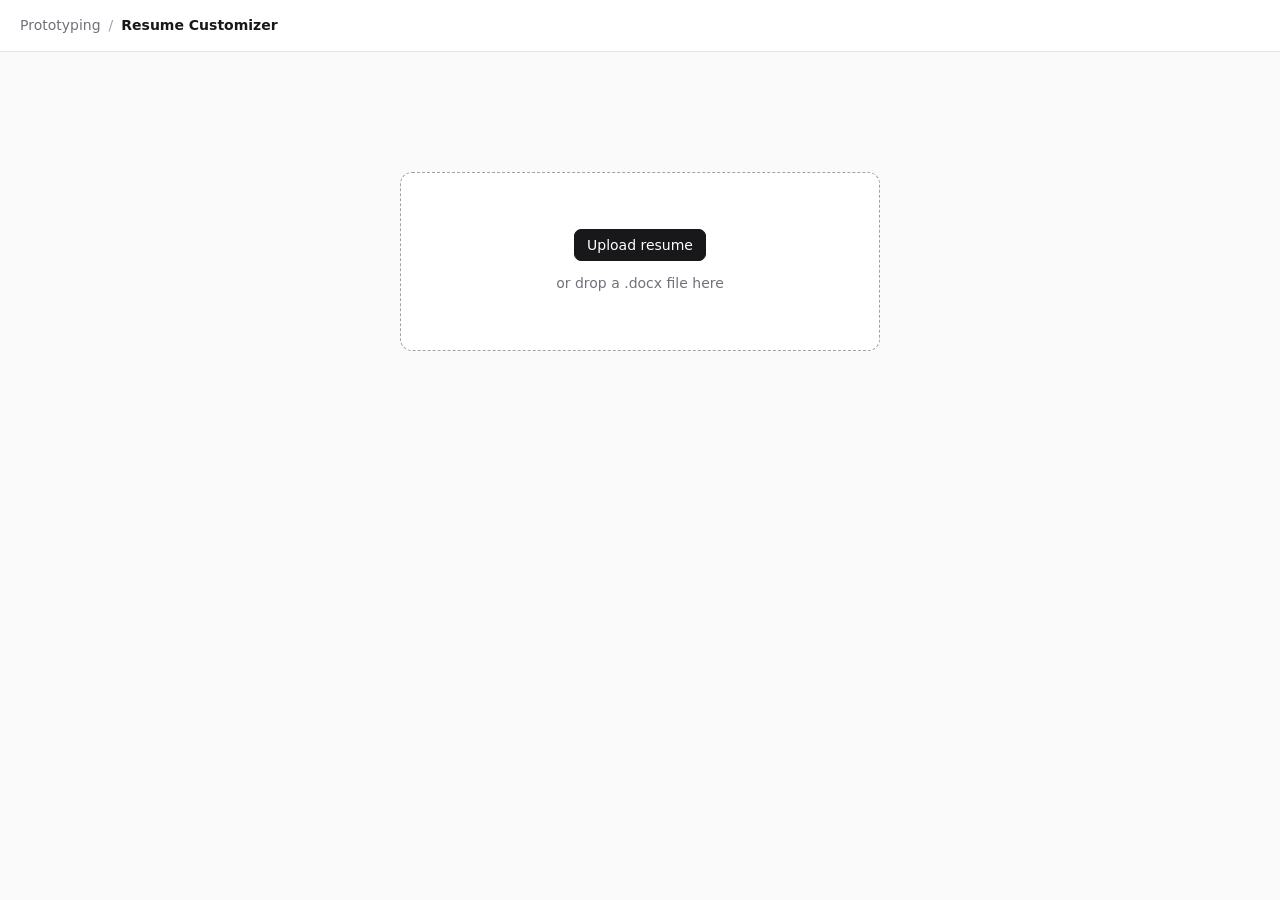
==== resume/index.html @ 156c9ea5 "Add Prototyping landing page and Resume Customizer Co-Authored-By: Claude Opus 5.5 <noreply@anthropi" ====
<!doctype html>
<html lang="en">
<head>
<meta charset="utf-8">
<meta name="viewport" content="width=device-width, initial-scale=1">
<title>Resume Customizer</title>
<style>
  :root {
    --bg: #fafafa; --panel: #ffffff; --ink: #18181b; --muted: #71717a; --faint: #a1a1aa; --line: #e4e4e7;
    --hover: #f4f4f5; --field: #ffffff; --accent: #18181b; --accent-ink: #ffffff; --sel: #f4f4f5;
    --warn: #c2410c; --warn-soft: #fff1e8; --danger: #dc2626; --preview-bg: #f0f0f2;
    color-scheme: light;
  }
  @media (prefers-color-scheme: dark) {
    :root {
      --bg: #111113; --panel: #18181b; --ink: #ececee; --muted: #8b8b93; --faint: #5f5f67; --line: #2a2a2e;
      --hover: #1f1f23; --field: #141416; --accent: #ececee; --accent-ink: #111113; --sel: #232327;
      --warn: #fb923c; --warn-soft: #2a1a10; --danger: #f87171; --preview-bg: #0c0c0e;
      color-scheme: dark;
    }
  }
  * { box-sizing: border-box; }
  [hidden] { display: none !important; }
  body { margin: 0; background: var(--bg); color: var(--ink);
    font: 14px/1.5 -apple-system, BlinkMacSystemFont, "Segoe UI", system-ui, sans-serif; }
  button, input, select, textarea { font: inherit; color: inherit; }
  button { cursor: pointer; }
  :focus-visible { outline: 2px solid var(--ink); outline-offset: 2px; }

  /* Top bar */
  .top { display: flex; align-items: center; gap: 10px; height: 52px; padding: 0 20px; border-bottom: 1px solid var(--line);
    background: var(--panel); position: sticky; top: 0; z-index: 10; }
  .crumbs { display: flex; align-items: center; gap: 8px; white-space: nowrap; }
  .crumbs a { color: var(--muted); text-decoration: none; }
  .crumbs a:hover { color: var(--ink); }
  .crumbs .sep { color: var(--faint); }
  .crumbs strong { font-weight: 600; }
  .spacer { flex: 1; }
  .file { display: flex; align-items: center; gap: 8px; min-width: 0; color: var(--muted); }
  .file .name { overflow: hidden; text-overflow: ellipsis; white-space: nowrap; max-width: 240px; color: var(--ink); }

  /* Controls */
  .btn { height: 32px; padding: 0 12px; border-radius: 7px; border: 1px solid var(--line); background: var(--panel);
    font-weight: 500; white-space: nowrap; display: inline-flex; align-items: center; gap: 6px; }
  .btn:hover { background: var(--hover); }
  .btn.primary { background: var(--accent); border-color: var(--accent); color: var(--accent-ink); }
  .btn.primary:hover { opacity: .88; }
  .btn.quiet { border-color: transparent; background: transparent; color: var(--muted); padding: 0 8px; }
  .btn.quiet:hover { color: var(--ink); background: var(--hover); }
  .btn.danger { background: var(--danger); border-color: var(--danger); color: #fff; }
  .field { height: 32px; padding: 0 10px; border-radius: 7px; border: 1px solid var(--line); background: var(--field); min-width: 0; }
  .field:focus { outline: none; border-color: var(--ink); }
  .icon { width: 28px; height: 28px; border: 0; border-radius: 6px; background: transparent; color: var(--faint);
    display: inline-grid; place-items: center; flex: none; }
  .icon:hover { background: var(--hover); color: var(--ink); }
  .icon.del:hover { color: var(--danger); }
  .icon:disabled { opacity: .35; pointer-events: none; }

  /* Upload */
  .upload { max-width: 520px; margin: 120px auto; padding: 0 20px; }
  .drop { display: flex; flex-direction: column; align-items: center; gap: 12px; padding: 56px 24px; border: 1px dashed var(--faint);
    border-radius: 12px; background: var(--panel); text-align: center; color: var(--muted); }
  .drop.over { border-color: var(--ink); background: var(--hover); }

  /* Sub bar: tabs + actions */
  .subbar { display: flex; flex-wrap: wrap; align-items: center; gap: 8px; padding: 10px 20px; border-bottom: 1px solid var(--line); background: var(--bg); }
  .tabs { display: flex; gap: 2px; padding: 3px; background: var(--hover); border-radius: 8px; }
  .tabs button { border: 0; background: transparent; padding: 4px 14px; border-radius: 6px; color: var(--muted); font-weight: 500; }
  .tabs button[aria-selected="true"] { background: var(--panel); color: var(--ink); box-shadow: 0 1px 2px rgba(0,0,0,.08); }
  .group-ctl { display: flex; align-items: center; gap: 6px; }
  .vline { width: 1px; height: 20px; background: var(--line); margin: 0 4px; }
  .namefield { display: flex; align-items: center; height: 32px; border: 1px solid var(--line); border-radius: 7px; background: var(--field); }
  .namefield:focus-within { border-color: var(--ink); }
  .namefield input { border: 0; background: transparent; outline: none; width: 180px; padding: 0 2px 0 10px; height: 30px; }
  .namefield span { color: var(--faint); padding-right: 10px; }

  /* Resume view */
  .resume { display: grid; grid-template-columns: minmax(0, 1fr) minmax(0, 1fr); gap: 24px; padding: 20px; max-width: 1480px; margin: 0 auto; align-items: start; }
  .sec { padding: 4px 0 20px; }
  .sec + .sec { border-top: 1px solid var(--line); padding-top: 20px; }
  .sec-head { display: flex; align-items: flex-end; gap: 12px; margin-bottom: 10px; }
  .sec-head > div { flex: 1; min-width: 0; }
  .eyebrow { font-size: 11px; letter-spacing: .06em; text-transform: uppercase; color: var(--faint); font-weight: 600; }
  .sec-title { font-weight: 600; font-size: 15px; }
  .slots { list-style: none; margin: 0; padding: 0; display: grid; gap: 4px; }
  .slot { display: flex; align-items: center; gap: 6px; }
  .slot-main { flex: 1; min-width: 0; text-align: left; border: 1px solid var(--line); background: var(--panel);
    border-radius: 8px; padding: 9px 12px; display: grid; gap: 1px; }
  .slot-main:hover { border-color: var(--faint); }
  .slot-main.open { border-color: var(--ink); }
  .slot-main .n { font-weight: 500; overflow: hidden; text-overflow: ellipsis; white-space: nowrap; }
  .slot-main .t { color: var(--muted); font-size: 13px; overflow: hidden; text-overflow: ellipsis; white-space: nowrap; }
  .len { flex: none; width: 46px; text-align: right; font-size: 12px; color: var(--faint); font-variant-numeric: tabular-nums; }
  .len.long { color: var(--warn); }
  .slot .acts { display: flex; opacity: 0; transition: opacity .1s; }
  .slot:hover .acts, .slot:focus-within .acts { opacity: 1; }
  .add-slot { margin-top: 6px; }

  /* Picker */
  .picker { position: absolute; z-index: 30; background: var(--panel); border: 1px solid var(--line); border-radius: 10px;
    box-shadow: 0 12px 32px rgba(0,0,0,.14); padding: 6px; max-height: 360px; overflow: auto; }
  .opt { display: grid; gap: 1px; width: 100%; text-align: left; border: 0; background: transparent; padding: 8px 10px; border-radius: 7px; }
  .opt:hover, .opt:focus-visible { background: var(--hover); outline: none; }
  .opt.cur { background: var(--sel); }
  .opt .n { font-weight: 500; }
  .opt .t { color: var(--muted); font-size: 13px; display: -webkit-box; -webkit-line-clamp: 2; -webkit-box-orient: vertical; overflow: hidden; }
  .picker .foot { border-top: 1px solid var(--line); margin-top: 6px; padding-top: 6px; }

  /* Preview */
  #previewPane { position: sticky; top: 72px; max-height: calc(100vh - 92px); overflow: auto; background: var(--preview-bg);
    border-radius: 10px; border: 1px solid var(--line); }
  #previewHead { position: sticky; top: 0; z-index: 1; display: flex; justify-content: space-between; padding: 8px 12px;
    background: var(--preview-bg); color: var(--muted); font-size: 12px; }
  #previewPane .docx-wrapper { background: transparent; padding: 0 10px 10px; }
  #previewPane .docx-wrapper > section.docx { box-shadow: 0 1px 6px rgba(0,0,0,.12); margin-bottom: 12px; }
  #previewStage { position: relative; }
  #previewNext { position: absolute; inset: 0; visibility: hidden; }

  /* Bullets view */
  .library { display: grid; grid-template-columns: 260px minmax(0, 1fr); max-width: 1180px; margin: 0 auto; min-height: calc(100vh - 106px); }
  .side { border-right: 1px solid var(--line); padding: 16px 10px; }
  .side button { display: block; width: 100%; text-align: left; border: 0; background: transparent; padding: 8px 10px; border-radius: 7px; margin-bottom: 2px; }
  .side button:hover { background: var(--hover); }
  .side button[aria-current="true"] { background: var(--sel); }
  .side .r { display: flex; justify-content: space-between; gap: 8px; }
  .side .r span:first-child { overflow: hidden; text-overflow: ellipsis; white-space: nowrap; font-weight: 500; }
  .side .c { color: var(--faint); font-variant-numeric: tabular-nums; }
  .lib-main { padding: 20px 28px 60px; }
  .lib-head { display: flex; align-items: flex-end; gap: 12px; margin-bottom: 16px; }
  .lib-head > div { flex: 1; min-width: 0; }
  .lib-head .sec-title { font-size: 18px; }
  .cards { display: grid; gap: 10px; }
  .card { border: 1px solid var(--line); border-radius: 10px; background: var(--panel); padding: 12px 14px; }
  .card:focus-within { border-color: var(--faint); }
  .card .name { width: 100%; border: 0; background: transparent; font-weight: 600; padding: 2px 0; outline: none; }
  .card .name::placeholder { color: var(--faint); font-weight: 500; }
  .card textarea { width: 100%; border: 0; background: transparent; resize: none; outline: none; padding: 2px 0;
    color: var(--ink); line-height: 1.5; overflow: hidden; }
  .card .meta { display: flex; align-items: center; gap: 10px; margin-top: 4px; color: var(--faint); font-size: 12px; }
  .card .meta .used { color: var(--muted); }
  .empty { color: var(--muted); padding: 24px 0; }

  /* Toast and dialogs */
  #status { position: fixed; left: 50%; bottom: 20px; transform: translate(-50%, 8px); opacity: 0; pointer-events: none;
    background: var(--ink); color: var(--bg); padding: 8px 14px; border-radius: 8px; transition: .18s; z-index: 40; max-width: calc(100vw - 32px); }
  #status.show { opacity: 1; transform: translate(-50%, 0); }
  dialog { border: 1px solid var(--line); border-radius: 12px; padding: 0; width: min(400px, calc(100vw - 32px));
    background: var(--panel); color: var(--ink); box-shadow: 0 16px 48px rgba(0,0,0,.25); }
  dialog::backdrop { background: rgba(0,0,0,.35); }
  dialog form { padding: 18px; }
  dialog h2 { font-size: 15px; margin: 0 0 6px; }
  dialog p { margin: 0; color: var(--muted); overflow-wrap: anywhere; }
  dialog .field { width: 100%; margin-top: 8px; }
  dialog .skip { display: flex; gap: 8px; align-items: center; margin-top: 14px; color: var(--muted); font-size: 13px; }
  dialog .actions { display: flex; justify-content: flex-end; gap: 8px; margin-top: 18px; }

  @media (max-width: 960px) {
    .resume { grid-template-columns: minmax(0, 1fr); }
    #previewPane { position: static; max-height: none; }
    .library { grid-template-columns: minmax(0, 1fr); }
    .side { border-right: 0; border-bottom: 1px solid var(--line); display: flex; overflow-x: auto; gap: 4px; padding: 8px; }
    .side button { width: auto; flex: none; max-width: 220px; }
    .lib-main { padding: 16px; }
    .slot .acts { opacity: 1; }
  }
  @media (max-width: 600px) {
    .top { padding: 0 16px; }
    .file .name { display: none; }
    .subbar { padding: 10px 16px; }
    .vline { display: none; }
    .group-ctl { width: 100%; }
    .group-ctl .field, .namefield { flex: 1; }
    .namefield input { width: 0; flex: 1; }
    .resume { padding: 16px; }
    .len { display: none; }
  }
</style>
<script src="vendor/jszip.min.js"></script>
<script src="vendor/docx-preview.min.js"></script>
<script src="docx.js"></script>
</head>
<body>
<header class="top">
  <nav class="crumbs"><a href="../">Prototyping</a><span class="sep">/</span><strong>Resume Customizer</strong></nav>
  <div class="spacer"></div>
  <div class="file" id="fileInfo" hidden><span class="name" id="docName"></span><label class="btn quiet" for="file">Change</label></div>
</header>
<input type="file" id="file" accept=".docx" hidden>

<div class="upload" id="intro">
  <label class="drop" id="drop" for="file">
    <span class="btn primary">Upload resume</span>
    <span>or drop a .docx file here</span>
  </label>
</div>

<div id="app" hidden>
  <div class="subbar">
    <div class="tabs" role="tablist">
      <button role="tab" id="tabResume" aria-selected="true">Resume</button>
      <button role="tab" id="tabBullets" aria-selected="false">Bullets</button>
    </div>
    <div class="spacer"></div>
    <div class="group-ctl">
      <select id="versions" class="field" aria-label="Versions"><option value="">Versions</option></select>
      <button id="saveV" class="btn">Save version</button>
    </div>
    <div class="vline"></div>
    <div class="group-ctl" id="saveControls">
      <label class="namefield"><input id="fname" aria-label="File name"><span>.docx</span></label>
      <button id="save" class="btn primary">Save to folder…</button>
      <button id="pickDir" class="btn quiet" hidden>Change folder</button>
      <button id="download" class="btn">Download</button>
    </div>
  </div>

  <div class="resume" id="viewResume">
    <div id="sections"></div>
    <div id="previewPane">
      <div id="previewHead"><span>Preview</span><span id="previewStatus"></span></div>
      <div id="previewStage"><div id="previewOut"></div><div id="previewNext"></div></div>
    </div>
  </div>

  <div class="library" id="viewBullets" hidden>
    <aside class="side" id="libNav"></aside>
    <section class="lib-main" id="libMain"></section>
  </div>
</div>

<div class="picker" id="picker" hidden></div>
<div id="status" role="status" aria-live="polite"></div>

<dialog id="confirm">
  <form method="dialog">
    <h2 id="confirmTitle"></h2>
    <p id="confirmBody"></p>
    <label class="skip"><input type="checkbox" id="confirmSkip"> Don't ask again</label>
    <div class="actions">
      <button class="btn" value="cancel" autofocus>Cancel</button>
      <button class="btn danger" value="ok" id="confirmOk">Replace</button>
    </div>
  </form>
</dialog>

<dialog id="ask">
  <form method="dialog">
    <h2 id="askTitle"></h2>
    <input class="field" id="askInput" autocomplete="off">
    <div class="actions">
      <button class="btn" value="cancel">Cancel</button>
      <button class="btn primary" value="ok">Save</button>
    </div>
  </form>
</dialog>

<script>
const $ = (s) => document.querySelector(s);
let doc = null;        // { name, buffer, groups }
let state = [];        // per section: { bank: [{ id, name, text }], slots: [bankId], originalLen: [n] }
let libSec = 0;        // section shown in the Bullets view
const uid = () => Math.random().toString(36).slice(2, 9);
const store = {
  get(k, d) { try { return JSON.parse(localStorage.getItem(k)) ?? d; } catch { return d; } },
  set(k, v) { try { localStorage.setItem(k, JSON.stringify(v)); } catch {} },
};
const norm = (t) => (t || "").replace(/\s+/g, " ").trim();
const autoName = (t) => {
  const w = norm(t).split(" ");
  return w.slice(0, 6).join(" ") + (w.length > 6 ? "…" : "");
};
const nameOf = (b) => (b.name || "").trim() || autoName(b.text) || "Untitled";
const textOf = (s, id) => (s.bank.find((b) => b.id === id) || {}).text || "";
function secParts(label) {
  const parts = label.split(" | ");
  const isHeading = parts.length > 1 && parts[0] === parts[0].toUpperCase() && /[A-Z]/.test(parts[0]);
  return { heading: isHeading ? parts[0] : "", title: isHeading ? parts.slice(1).join(" | ") : label };
}
function h(tag, attrs = {}, ...kids) {
  const el = document.createElement(tag);
  for (const [k, v] of Object.entries(attrs)) {
    if (k === "class") el.className = v;
    else if (k.startsWith("on")) el[k] = v;
    else if (v !== false && v != null) el.setAttribute(k, v === true ? "" : v);
  }
  for (const c of kids.flat()) if (c != null && c !== false && c !== "") el.append(c);
  return el;
}
const ICON = {
  up: '<svg width="15" height="15" viewBox="0 0 24 24" fill="none" stroke="currentColor" stroke-width="2" stroke-linecap="round" stroke-linejoin="round"><path d="M12 19V5M6 11l6-6 6 6"/></svg>',
  down: '<svg width="15" height="15" viewBox="0 0 24 24" fill="none" stroke="currentColor" stroke-width="2" stroke-linecap="round" stroke-linejoin="round"><path d="M12 5v14M6 13l6 6 6-6"/></svg>',
  x: '<svg width="15" height="15" viewBox="0 0 24 24" fill="none" stroke="currentColor" stroke-width="2" stroke-linecap="round"><path d="M6 6l12 12M18 6L6 18"/></svg>',
  trash: '<svg width="15" height="15" viewBox="0 0 24 24" fill="none" stroke="currentColor" stroke-width="2" stroke-linecap="round" stroke-linejoin="round"><path d="M4 7h16M10 11v6M14 11v6M6 7l1 13h10l1-13M9 7V4h6v3"/></svg>',
};
function iconBtn(svg, label, fn, cls = "") {
  const b = h("button", { class: "icon " + cls, title: label, "aria-label": label, onclick: fn });
  b.innerHTML = svg;
  return b;
}

// ---------- Upload ----------
$("#file").onchange = (e) => { if (e.target.files[0]) openFile(e.target.files[0]); e.target.value = ""; };
const drop = $("#drop");
["dragenter", "dragover"].forEach((t) => drop.addEventListener(t, (e) => { e.preventDefault(); drop.classList.add("over"); }));
["dragleave", "drop"].forEach((t) => drop.addEventListener(t, () => drop.classList.remove("over")));
drop.addEventListener("drop", (e) => { e.preventDefault(); const f = e.dataTransfer.files[0]; if (f) openFile(f); });
window.addEventListener("dragover", (e) => e.preventDefault());
window.addEventListener("drop", (e) => e.preventDefault());

let toastTimer = null;
new MutationObserver(() => {
  const el = $("#status");
  clearTimeout(toastTimer);
  el.classList.toggle("show", !!el.textContent);
  if (el.textContent && !/…$/.test(el.textContent)) toastTimer = setTimeout(() => el.classList.remove("show"), 3000);
}).observe($("#status"), { childList: true, characterData: true, subtree: true });

async function openFile(f) {
  if (!/\.docx$/i.test(f.name)) { $("#status").textContent = "That isn't a .docx file"; return; }
  $("#status").textContent = "Reading…";
  let buffer, parsed;
  try {
    buffer = await f.arrayBuffer();
    parsed = await BulletDocx.parse(buffer);
  } catch (e) {
    console.error(e);
    $("#status").textContent = "Couldn't read that file";
    return;
  }
  doc = { name: f.name, buffer, groups: parsed.groups };
  lastPlan = "";
  // Each section's bullets are kept in the browser by section name, so they survive re-uploads.
  // Any bullet in the file that's missing from the saved list is added back.
  state = doc.groups.map((g) => {
    const bank = store.get("bank:" + g.label, null) || [];
    const slots = g.bullets.map((b) => {
      let entry = bank.find((x) => norm(x.text) === norm(b.text));
      if (!entry) { entry = { id: uid(), name: "", text: b.text }; bank.push(entry); }
      return entry.id;
    });
    store.set("bank:" + g.label, bank);
    return { bank, slots, originalLen: g.bullets.map((b) => b.text.length) };
  });
  const total = doc.groups.reduce((n, g) => n + g.bullets.length, 0);
  $("#status").textContent = `${total} bullets in ${doc.groups.length} ${doc.groups.length === 1 ? "section" : "sections"}`;
  $("#fname").value = f.name.replace(/\.docx$/i, "");
  $("#docName").textContent = f.name;
  $("#docName").title = f.name;
  $("#intro").hidden = true;
  $("#app").hidden = false;
  $("#fileInfo").hidden = false;
  libSec = 0;
  refreshVersions();
  showView("resume");
}
function save(gi) { store.set("bank:" + doc.groups[gi].label, state[gi].bank); }

// ---------- Views ----------
function showView(v) {
  $("#tabResume").setAttribute("aria-selected", v === "resume");
  $("#tabBullets").setAttribute("aria-selected", v === "bullets");
  $("#viewResume").hidden = v !== "resume";
  $("#viewBullets").hidden = v !== "bullets";
  closePicker();
  if (v === "resume") { renderResume(); fitPreview(); } else renderLibrary();
}
$("#tabResume").onclick = () => showView("resume");
$("#tabBullets").onclick = () => showView("bullets");
function openLibrary(gi) { libSec = gi; showView("bullets"); }

// ---------- Resume view ----------
function renderResume() {
  const root = $("#sections");
  root.replaceChildren();
  doc.groups.forEach((g, gi) => {
    const s = state[gi];
    const { heading, title } = secParts(g.label);
    const list = h("ol", { class: "slots" });
    s.slots.forEach((bid, si) => {
      const b = s.bank.find((x) => x.id === bid) || { text: "" };
      const isNew = si >= s.originalLen.length;
      const d = b.text.length - (s.originalLen[si] ?? b.text.length);
      const main = h("button", { class: "slot-main", onclick: (e) => openPicker(gi, si, e.currentTarget) },
        h("span", { class: "n" }, nameOf(b)), h("span", { class: "t" }, b.text));
      const len = h("span", { class: "len" + (d > 20 ? " long" : ""), title: isNew ? "Added" : "Characters vs. original" },
        isNew ? "new" : d === 0 ? "" : (d > 0 ? "+" : "") + d);
      const move = (j) => { [s.slots[j], s.slots[si]] = [s.slots[si], s.slots[j]]; renderResume(); };
      const up = iconBtn(ICON.up, "Move up", () => move(si - 1));
      const down = iconBtn(ICON.down, "Move down", () => move(si + 1));
      up.disabled = si === 0;
      down.disabled = si === s.slots.length - 1;
      list.append(h("li", { class: "slot" }, main, len,
        h("div", { class: "acts" }, up, down, iconBtn(ICON.x, "Remove", () => { s.slots.splice(si, 1); renderResume(); }, "del"))));
    });
    const add = h("button", { class: "btn quiet add-slot", onclick: () => {
      const unused = s.bank.find((b) => b.text.trim() && !s.slots.includes(b.id));
      if (!unused) { openLibrary(gi); return; }
      s.slots.push(unused.id);
      renderResume();
    } }, "+ Add bullet");
    root.append(h("section", { class: "sec" },
      h("div", { class: "sec-head" },
        h("div", {}, heading && h("div", { class: "eyebrow" }, heading), h("div", { class: "sec-title" }, title)),
        h("button", { class: "btn quiet", onclick: () => openLibrary(gi) }, "Edit bullets")),
      list, add));
  });
  schedulePreview();
}

// Picker: choose which bullet fills a slot.
let pickerFor = null;
function openPicker(gi, si, anchor) {
  if (pickerFor && pickerFor.anchor === anchor) { closePicker(); return; }
  closePicker();
  const s = state[gi];
  const pk = $("#picker");
  const opts = s.bank.filter((b) => b.text.trim()).map((b) =>
    h("button", { class: "opt" + (b.id === s.slots[si] ? " cur" : ""), onclick: () => {
      s.slots[si] = b.id; closePicker(); renderResume();
    } }, h("span", { class: "n" }, nameOf(b)), h("span", { class: "t" }, b.text)));
  pk.replaceChildren(...opts, h("div", { class: "foot" },
    h("button", { class: "btn quiet", onclick: () => { closePicker(); openLibrary(gi); } }, "Edit bullets")));
  const r = anchor.getBoundingClientRect();
  pk.style.left = r.left + scrollX + "px";
  pk.style.top = r.bottom + scrollY + 4 + "px";
  pk.style.width = Math.max(r.width, 320) + "px";
  pk.hidden = false;
  anchor.classList.add("open");
  pickerFor = { anchor };
  (pk.querySelector(".opt.cur") || pk.querySelector(".opt"))?.focus();
}
function closePicker() {
  if (!pickerFor) return;
  pickerFor.anchor.classList.remove("open");
  $("#picker").hidden = true;
  pickerFor = null;
}
document.addEventListener("mousedown", (e) => {
  if (pickerFor && !$("#picker").contains(e.target) && !pickerFor.anchor.contains(e.target)) closePicker();
});
document.addEventListener("keydown", (e) => {
  if (e.key === "Escape" && pickerFor) { const a = pickerFor.anchor; closePicker(); a.focus(); }
});
window.addEventListener("resize", closePicker);

// ---------- Bullets view ----------
function renderLibrary() {
  const nav = $("#libNav");
  nav.replaceChildren(...doc.groups.map((g, gi) => {
    const { heading, title } = secParts(g.label);
    return h("button", { "aria-current": gi === libSec, onclick: () => { libSec = gi; renderLibrary(); } },
      heading && h("div", { class: "eyebrow" }, heading),
      h("div", { class: "r" }, h("span", {}, title), h("span", { class: "c" }, state[gi].bank.length)));
  }));
  const s = state[libSec];
  const { heading, title } = secParts(doc.groups[libSec].label);
  const cards = h("div", { class: "cards" });
  s.bank.forEach((b) => cards.append(bulletCard(libSec, b)));
  if (!s.bank.length) cards.append(h("div", { class: "empty" }, "No bullets yet."));
  $("#libMain").replaceChildren(
    h("div", { class: "lib-head" },
      h("div", {}, heading && h("div", { class: "eyebrow" }, heading), h("div", { class: "sec-title" }, title)),
      h("button", { class: "btn primary", onclick: () => {
        const b = { id: uid(), name: "", text: "" };
        s.bank.unshift(b);
        save(libSec);
        renderLibrary();
        $("#libMain .card .name").focus();
      } }, "New bullet")),
    cards);
  cards.querySelectorAll("textarea").forEach(fit);
}
function fit(ta) { ta.style.height = "auto"; ta.style.height = ta.scrollHeight + "px"; }
function bulletCard(gi, b) {
  const s = state[gi];
  const inUse = () => s.slots.includes(b.id);
  const count = h("span", {}, `${b.text.length} characters`);
  const name = h("input", { class: "name", value: b.name || "", placeholder: autoName(b.text) || "Name", "aria-label": "Name" });
  const text = h("textarea", { rows: 1, placeholder: "Bullet text", "aria-label": "Bullet text" });
  text.value = b.text;
  name.oninput = () => { b.name = name.value; save(gi); };
  text.oninput = () => {
    b.text = text.value;
    fit(text);
    name.placeholder = autoName(b.text) || "Name";
    count.textContent = `${b.text.length} characters`;
    save(gi);
    if (inUse()) schedulePreview();
  };
  const del = iconBtn(ICON.trash, "Delete", async () => {
    if (inUse() && !(await confirmReplace("delete", "Delete bullet?",
      `“${esc(nameOf(b))}” is in your resume. Deleting it removes it there too.`, "Delete"))) return;
    s.bank = s.bank.filter((x) => x.id !== b.id);
    s.slots = s.slots.filter((x) => x !== b.id);
    save(gi);
    renderLibrary();
  }, "del");
  return h("div", { class: "card" }, name, text,
    h("div", { class: "meta" }, count, inUse() && h("span", { class: "used" }, "In resume"), h("span", { class: "spacer" }), del));
}

function buildPlan() {
  return doc.groups.map((g, gi) => ({
    indices: g.bullets.map((b) => b.index),
    texts: state[gi].slots.map((id) => textOf(state[gi], id)),
  }));
}

// Live preview: rebuild the .docx on the server exactly as Download would, then render it here.
let previewTimer = null, previewSeq = 0, lastPlan = "";
function schedulePreview() {
  clearTimeout(previewTimer);
  previewTimer = setTimeout(updatePreview, 250);
}
async function updatePreview() {
  const planJson = JSON.stringify(buildPlan());
  if (planJson === lastPlan) return;   // e.g. a bank edit that didn't change any slot
  const seq = ++previewSeq;
  $("#previewStatus").textContent = "Updating…";
  try {
    const blob = await buildDocx();
    if (seq !== previewSeq) return;     // a newer change is already on its way
    // Render off-screen first, then swap, so the pane doesn't flash blank.
    const next = $("#previewNext");
    next.innerHTML = "";
    await docx.renderAsync(blob, next, next, {
      className: "docx", inWrapper: true, breakPages: true,
      ignoreLastRenderedPageBreak: true, experimental: true,
    });
    if (seq !== previewSeq) return;
    applyDefaultParagraphStyle(next);
    fixLineHeights(next);
    // docx-preview lays out tab stops ~500ms after rendering by measuring the page,
    // so let that finish here, at full size, before the page is moved into the scaled pane.
    await new Promise((res) => setTimeout(res, 650));
    if (seq !== previewSeq) return;
    fixTrailingTabs(next);
    const out = $("#previewOut");
    out.replaceChildren(...next.childNodes);
    lastPlan = planJson;
    fitPreview();
    $("#previewStatus").textContent = "";
  } catch (e) {
    if (seq === previewSeq) $("#previewStatus").textContent = "Preview failed: " + e.message;
  }
}
// docx-preview differs from Word in a few ways that change the page layout; correct them here.
// Paragraphs with no style use the default ("Normal") style in Word, but docx-preview only
// styles their text when the paragraph carries the style's class, so the text falls back to
// the theme font. Give those paragraphs the default style's class.
function applyDefaultParagraphStyle(root) {
  const css = [...root.querySelectorAll("style")].map((s) => s.textContent).join("\n");
  const m = css.match(/\.docx p,\s*p\.([\w-]+) span/);
  if (!m) return;
  root.querySelectorAll("section.docx p").forEach((p) => {
    if (![...p.classList].some((c) => c.startsWith("docx_"))) p.classList.add(m[1]);
  });
}

// Word's "single" line is the font's own line height (ascent + descent + gap), not 1.0 × font size.
// Measure it from the font the browser actually draws with: a line at line-height "normal"
// is ascent + descent + line gap, read from the font file itself. Cached per font list.
const fontLineCache = new Map();
function fontLine(el) {
  const cs = getComputedStyle(el);
  const key = cs.fontFamily + "|" + cs.fontWeight + "|" + cs.fontStyle;
  if (!fontLineCache.has(key)) {
    const probe = document.createElement("div");
    probe.textContent = "Hg";
    Object.assign(probe.style, {
      position: "absolute", visibility: "hidden", whiteSpace: "nowrap",
      fontFamily: cs.fontFamily, fontWeight: cs.fontWeight, fontStyle: cs.fontStyle,
      fontSize: "100px", lineHeight: "normal",
    });
    document.body.appendChild(probe);
    fontLineCache.set(key, probe.getBoundingClientRect().height / 100);
    probe.remove();
  }
  return fontLineCache.get(key);
}
function fixLineHeights(root) {
  // "Auto" line spacing (e.g. 1.06 lines) comes through as a bare multiplier of the font size.
  root.querySelectorAll("section.docx [style*='line-height']").forEach((el) => {
    const v = el.style.lineHeight;
    if (!/^[\d.]+$/.test(v)) return;   // exact / at-least spacing is in pt: already right
    const textEl = el.querySelector("span") || el;
    el.style.lineHeight = (parseFloat(v) * fontLine(textEl)).toFixed(3);
  });
  // Paragraphs with no explicit spacing still need Word's single line, not the browser's "normal".
  root.querySelectorAll("section.docx p").forEach((p) => {
    if (!p.style.lineHeight) p.style.lineHeight = fontLine(p.querySelector("span") || p).toFixed(3);
  });
}
// A tab with nothing after it (often a right tab at the margin) gets a width that wraps the line.
function fixTrailingTabs(root) {
  root.querySelectorAll(".docx-tab-stop").forEach((tab) => {
    const p = tab.closest("p");
    if (!p) return;
    const r = document.createRange();
    r.setStartAfter(tab);
    r.setEndAfter(p.lastChild);
    if (!r.toString().trim()) tab.style.wordSpacing = "0";
  });
}

// Shrink the page to the pane's width (never enlarge it).
function fitPreview() {
  const out = $("#previewOut");
  const page = out.querySelector("section.docx");
  if (!page) return;
  out.style.zoom = 1;
  const z = Math.min(1, ($("#previewPane").clientWidth - 4) / (page.offsetWidth + 16));
  out.style.zoom = z;
}
window.addEventListener("resize", fitPreview);

const DOCX_TYPE = "application/vnd.openxmlformats-officedocument.wordprocessingml.document";
// The edited file, built here from the original upload and the current choices.
async function buildDocx() {
  return new Blob([await BulletDocx.rebuild(doc.buffer, buildPlan())], { type: DOCX_TYPE });
}
const fileName = () => ($("#fname").value.trim() || "resume").replace(/\.docx$/i, "").replace(/[\\/:*?"<>|]+/g, "_") + ".docx";

// "Save to folder": in Chrome and Edge the page can write straight into a folder the user picks
// once, replacing a file with the same name. Elsewhere it falls back to a normal download.
const canSaveToFolder = "showDirectoryPicker" in window;
let saveDir = null;
const idb = (mode, fn) => new Promise((resolve, reject) => {
  const open = indexedDB.open("bullet-swap", 1);
  open.onupgradeneeded = () => open.result.createObjectStore("kv");
  open.onerror = () => reject(open.error);
  open.onsuccess = () => {
    const req = fn(open.result.transaction("kv", mode).objectStore("kv"));
    req.onsuccess = () => resolve(req.result);
    req.onerror = () => reject(req.error);
  };
});
function showSaveDir() {
  if (!canSaveToFolder) {
    $("#save").hidden = true;
    $("#download").classList.add("primary");
    return;
  }
  $("#save").textContent = saveDir ? `Save to “${saveDir.name}”` : "Save to folder…";
  $("#pickDir").hidden = !saveDir;
}
async function pickFolder() {
  try {
    saveDir = await window.showDirectoryPicker({ id: "bullet-swap", mode: "readwrite", startIn: "downloads" });
  } catch (e) {
    if (e.name !== "AbortError") $("#status").textContent = "Couldn't use that folder";
    return false;
  }
  try { await idb("readwrite", (st) => st.put(saveDir, "saveDir")); } catch {}
  showSaveDir();
  return true;
}
if (canSaveToFolder) idb("readonly", (st) => st.get("saveDir")).then((h) => { if (h) saveDir = h; showSaveDir(); }).catch(() => showSaveDir());
else showSaveDir();
$("#pickDir").onclick = pickFolder;

// Ask before replacing something. Resolves true to go ahead. "Don't ask again" is remembered per kind.
function confirmReplace(kind, title, bodyHtml, okLabel = "Replace") {
  if (store.get("noWarn:" + kind, false)) return Promise.resolve(true);
  const dlg = $("#confirm");
  $("#confirmTitle").textContent = title;
  $("#confirmBody").innerHTML = bodyHtml;
  $("#confirmOk").textContent = okLabel;
  $("#confirmSkip").checked = false;
  dlg.returnValue = "";
  dlg.showModal();
  return new Promise((resolve) => {
    dlg.addEventListener("close", () => {
      const ok = dlg.returnValue === "ok";
      if (ok && $("#confirmSkip").checked) store.set("noWarn:" + kind, true);
      resolve(ok);
    }, { once: true });
  });
}
const esc = (t) => String(t).replace(/[&<>"]/g, (c) => ({ "&": "&amp;", "<": "&lt;", ">": "&gt;", '"': "&quot;" })[c]);

$("#save").onclick = async () => {
  if (!saveDir && !(await pickFolder())) return;
  const name = fileName();
  try {
    // A remembered folder needs the user's OK again after the browser restarts.
    if ((await saveDir.queryPermission({ mode: "readwrite" })) !== "granted" &&
        (await saveDir.requestPermission({ mode: "readwrite" })) !== "granted") {
      $("#status").textContent = "No access to that folder";
      return;
    }
    let exists = true;
    try { await saveDir.getFileHandle(name); } catch { exists = false; }
    if (exists && !(await confirmReplace("file", "Replace existing file?",
      `“${esc(name)}” already exists in ${esc(saveDir.name)}.`))) return;
    $("#status").textContent = "Saving…";
    const blob = await buildDocx();
    const fh = await saveDir.getFileHandle(name, { create: true });
    const w = await fh.createWritable();
    await w.write(blob);
    await w.close();
    $("#status").textContent = `Saved ${name}`;
  } catch (e) {
    console.error(e);
    $("#status").textContent = "Save failed: " + e.message;
  }
};

$("#download").onclick = async () => {
  try {
    const a = document.createElement("a");
    a.href = URL.createObjectURL(await buildDocx());
    a.download = fileName();
    a.click();
    setTimeout(() => URL.revokeObjectURL(a.href), 10000);
  } catch (e) {
    console.error(e);
    $("#status").textContent = "Export failed: " + e.message;
  }
};


// ---------- Versions ----------
function vKey() { return "versions:" + doc.name; }
function refreshVersions() {
  const sel = $("#versions");
  sel.replaceChildren(h("option", { value: "" }, "Versions"));
  Object.keys(store.get(vKey(), {})).forEach((n) => sel.append(h("option", { value: n }, n)));
}
function askName(title, value = "") {
  const dlg = $("#ask");
  $("#askTitle").textContent = title;
  $("#askInput").value = value;
  dlg.returnValue = "";
  dlg.showModal();
  $("#askInput").select();
  return new Promise((resolve) => dlg.addEventListener("close", () =>
    resolve(dlg.returnValue === "ok" ? $("#askInput").value.trim() || null : null), { once: true }));
}
$("#saveV").onclick = async () => {
  const name = await askName("Save version", $("#versions").value);
  if (!name) return;
  const all = store.get(vKey(), {});
  if (all[name] && !(await confirmReplace("version", "Replace version?",
    `A version named “${esc(name)}” already exists.`))) return;
  all[name] = state.map((s) => s.slots.map((id) => textOf(s, id)));
  store.set(vKey(), all);
  refreshVersions();
  $("#versions").value = name;
  $("#status").textContent = `Saved “${name}”`;
};
$("#versions").onchange = (e) => {
  const v = store.get(vKey(), {})[e.target.value];
  if (!v) return;
  state.forEach((s, gi) => {
    s.slots = (v[gi] || []).map((t) => (s.bank.find((b) => norm(b.text) === norm(t)) || {}).id).filter(Boolean);
  });
  showView("resume");
};
</script>
</body>
</html>
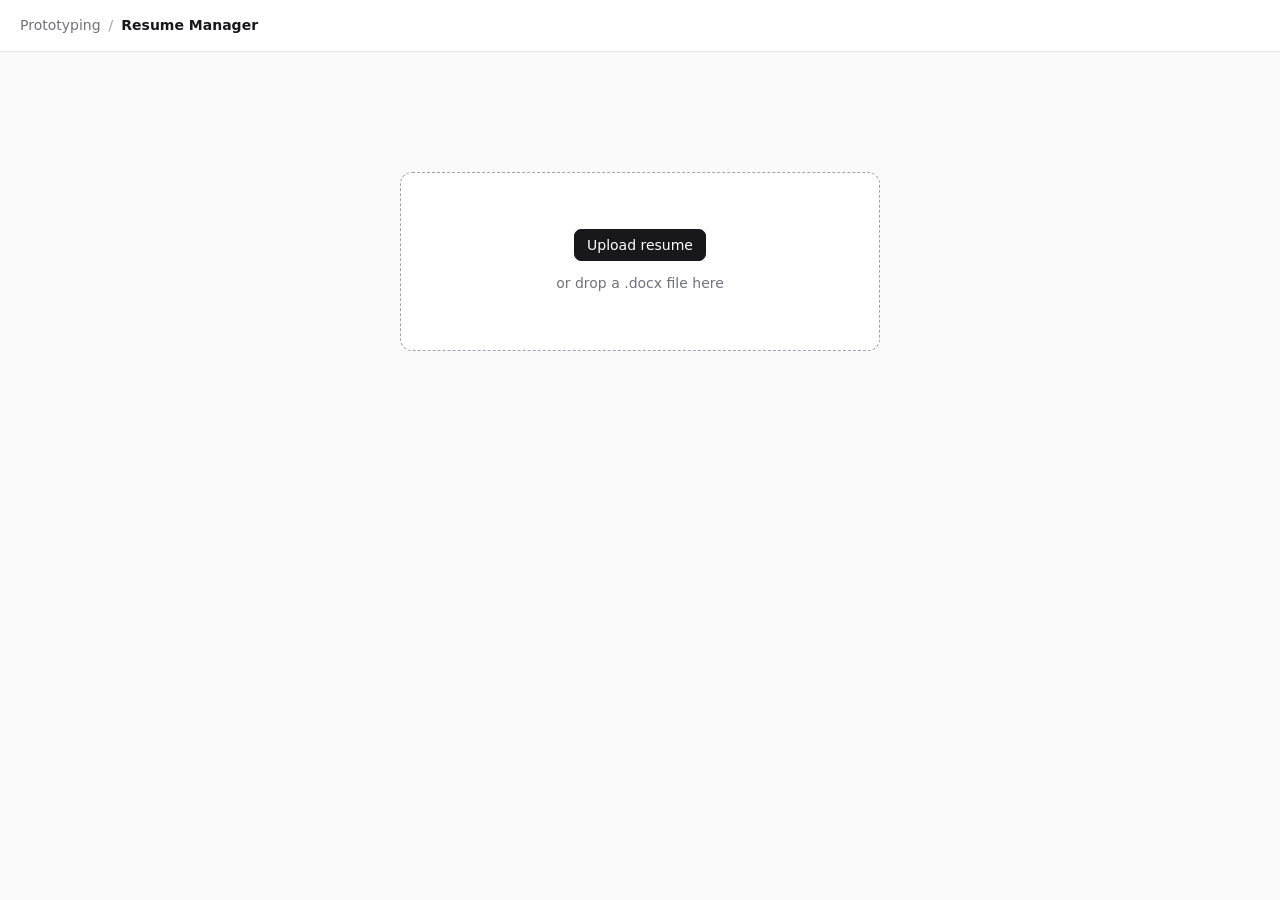
==== commit 80fb4b8c: "Rename Resume Customizer to Resume Manager Co-Authored-By: Claude Opus 5.5 <noreply@anthropic.com>" ====
--- a/resume/index.html
+++ b/resume/index.html
@@ -3,7 +3,7 @@
 <head>
 <meta charset="utf-8">
 <meta name="viewport" content="width=device-width, initial-scale=1">
-<title>Resume Customizer</title>
+<title>Resume Manager</title>
 <style>
   :root {
     --bg: #fafafa; --panel: #ffffff; --ink: #18181b; --muted: #71717a; --faint: #a1a1aa; --line: #e4e4e7;
@@ -50,11 +50,11 @@
   .btn.danger { background: var(--danger); border-color: var(--danger); color: #fff; }
   .field { height: 32px; padding: 0 10px; border-radius: 7px; border: 1px solid var(--line); background: var(--field); min-width: 0; }
   .field:focus { outline: none; border-color: var(--ink); }
-  .icon { width: 28px; height: 28px; border: 0; border-radius: 6px; background: transparent; color: var(--faint);
+  .icon { width: 28px; height: 28px; border: 0; border-radius: 6px; background: transparent; color: var(--muted);
     display: inline-grid; place-items: center; flex: none; }
   .icon:hover { background: var(--hover); color: var(--ink); }
   .icon.del:hover { color: var(--danger); }
-  .icon:disabled { opacity: .35; pointer-events: none; }
+  .icon:disabled { opacity: .3; pointer-events: none; }
 
   /* Upload */
   .upload { max-width: 520px; margin: 120px auto; padding: 0 20px; }
@@ -64,9 +64,6 @@
 
   /* Sub bar: tabs + actions */
   .subbar { display: flex; flex-wrap: wrap; align-items: center; gap: 8px; padding: 10px 20px; border-bottom: 1px solid var(--line); background: var(--bg); }
-  .tabs { display: flex; gap: 2px; padding: 3px; background: var(--hover); border-radius: 8px; }
-  .tabs button { border: 0; background: transparent; padding: 4px 14px; border-radius: 6px; color: var(--muted); font-weight: 500; }
-  .tabs button[aria-selected="true"] { background: var(--panel); color: var(--ink); box-shadow: 0 1px 2px rgba(0,0,0,.08); }
   .group-ctl { display: flex; align-items: center; gap: 6px; }
   .vline { width: 1px; height: 20px; background: var(--line); margin: 0 4px; }
   .namefield { display: flex; align-items: center; height: 32px; border: 1px solid var(--line); border-radius: 7px; background: var(--field); }
@@ -92,9 +89,14 @@
   .slot-main .t { color: var(--muted); font-size: 13px; overflow: hidden; text-overflow: ellipsis; white-space: nowrap; }
   .len { flex: none; width: 46px; text-align: right; font-size: 12px; color: var(--faint); font-variant-numeric: tabular-nums; }
   .len.long { color: var(--warn); }
-  .slot .acts { display: flex; opacity: 0; transition: opacity .1s; }
-  .slot:hover .acts, .slot:focus-within .acts { opacity: 1; }
-  .add-slot { margin-top: 6px; }
+  .slot .acts { display: flex; }
+  .title-row { display: flex; align-items: center; gap: 2px; min-width: 0; }
+  .title-row .icon { color: var(--muted); width: 26px; height: 26px; }
+  .title-input { width: 100%; font-weight: 600; font-size: 15px; padding: 2px 8px; margin: 1px 0;
+    border: 1px solid var(--ink); border-radius: 6px; background: var(--field); outline: none; }
+  .sec-foot { display: flex; gap: 2px; margin-top: 6px; }
+  .toggle .caret { transition: transform .15s; }
+  .toggle[aria-expanded="true"] .caret { transform: rotate(90deg); }
 
   /* Picker */
   .picker { position: absolute; z-index: 30; background: var(--panel); border: 1px solid var(--line); border-radius: 10px;
@@ -116,21 +118,12 @@
   #previewStage { position: relative; }
   #previewNext { position: absolute; inset: 0; visibility: hidden; }
 
-  /* Bullets view */
-  .library { display: grid; grid-template-columns: 260px minmax(0, 1fr); max-width: 1180px; margin: 0 auto; min-height: calc(100vh - 106px); }
-  .side { border-right: 1px solid var(--line); padding: 16px 10px; }
-  .side button { display: block; width: 100%; text-align: left; border: 0; background: transparent; padding: 8px 10px; border-radius: 7px; margin-bottom: 2px; }
-  .side button:hover { background: var(--hover); }
-  .side button[aria-current="true"] { background: var(--sel); }
-  .side .r { display: flex; justify-content: space-between; gap: 8px; }
-  .side .r span:first-child { overflow: hidden; text-overflow: ellipsis; white-space: nowrap; font-weight: 500; }
-  .side .c { color: var(--faint); font-variant-numeric: tabular-nums; }
-  .lib-main { padding: 20px 28px 60px; }
-  .lib-head { display: flex; align-items: flex-end; gap: 12px; margin-bottom: 16px; }
-  .lib-head > div { flex: 1; min-width: 0; }
-  .lib-head .sec-title { font-size: 18px; }
-  .cards { display: grid; gap: 10px; }
-  .card { border: 1px solid var(--line); border-radius: 10px; background: var(--panel); padding: 12px 14px; }
+  /* Bullet list under each experience */
+  .bank { margin-top: 8px; padding: 12px; border-radius: 10px; background: var(--hover); }
+  .bank-head { display: flex; align-items: center; justify-content: space-between; margin-bottom: 8px; }
+  .bank-head span { color: var(--muted); font-size: 12px; }
+  .cards { display: grid; gap: 6px; }
+  .card { border: 1px solid var(--line); border-radius: 8px; background: var(--panel); padding: 8px 10px 6px 12px; }
   .card:focus-within { border-color: var(--faint); }
   .card .name { width: 100%; border: 0; background: transparent; font-weight: 600; padding: 2px 0; outline: none; }
   .card .name::placeholder { color: var(--faint); font-weight: 500; }
@@ -138,7 +131,7 @@
     color: var(--ink); line-height: 1.5; overflow: hidden; }
   .card .meta { display: flex; align-items: center; gap: 10px; margin-top: 4px; color: var(--faint); font-size: 12px; }
   .card .meta .used { color: var(--muted); }
-  .empty { color: var(--muted); padding: 24px 0; }
+  .empty { color: var(--muted); padding: 4px 0; }
 
   /* Toast and dialogs */
   #status { position: fixed; left: 50%; bottom: 20px; transform: translate(-50%, 8px); opacity: 0; pointer-events: none;
@@ -157,11 +150,6 @@
   @media (max-width: 960px) {
     .resume { grid-template-columns: minmax(0, 1fr); }
     #previewPane { position: static; max-height: none; }
-    .library { grid-template-columns: minmax(0, 1fr); }
-    .side { border-right: 0; border-bottom: 1px solid var(--line); display: flex; overflow-x: auto; gap: 4px; padding: 8px; }
-    .side button { width: auto; flex: none; max-width: 220px; }
-    .lib-main { padding: 16px; }
-    .slot .acts { opacity: 1; }
   }
   @media (max-width: 600px) {
     .top { padding: 0 16px; }
@@ -181,7 +169,7 @@
 </head>
 <body>
 <header class="top">
-  <nav class="crumbs"><a href="../">Prototyping</a><span class="sep">/</span><strong>Resume Customizer</strong></nav>
+  <nav class="crumbs"><a href="../">Prototyping</a><span class="sep">/</span><strong>Resume Manager</strong></nav>
   <div class="spacer"></div>
   <div class="file" id="fileInfo" hidden><span class="name" id="docName"></span><label class="btn quiet" for="file">Change</label></div>
 </header>
@@ -196,10 +184,6 @@
 
 <div id="app" hidden>
   <div class="subbar">
-    <div class="tabs" role="tablist">
-      <button role="tab" id="tabResume" aria-selected="true">Resume</button>
-      <button role="tab" id="tabBullets" aria-selected="false">Bullets</button>
-    </div>
     <div class="spacer"></div>
     <div class="group-ctl">
       <select id="versions" class="field" aria-label="Versions"><option value="">Versions</option></select>
@@ -222,10 +206,6 @@
     </div>
   </div>
 
-  <div class="library" id="viewBullets" hidden>
-    <aside class="side" id="libNav"></aside>
-    <section class="lib-main" id="libMain"></section>
-  </div>
 </div>
 
 <div class="picker" id="picker" hidden></div>
@@ -258,7 +238,7 @@
 const $ = (s) => document.querySelector(s);
 let doc = null;        // { name, buffer, groups }
 let state = [];        // per section: { bank: [{ id, name, text }], slots: [bankId], originalLen: [n] }
-let libSec = 0;        // section shown in the Bullets view
+const openBanks = new Set();   // experiences whose bullet list is expanded
 const uid = () => Math.random().toString(36).slice(2, 9);
 const store = {
   get(k, d) { try { return JSON.parse(localStorage.getItem(k)) ?? d; } catch { return d; } },
@@ -290,6 +270,8 @@
   up: '<svg width="15" height="15" viewBox="0 0 24 24" fill="none" stroke="currentColor" stroke-width="2" stroke-linecap="round" stroke-linejoin="round"><path d="M12 19V5M6 11l6-6 6 6"/></svg>',
   down: '<svg width="15" height="15" viewBox="0 0 24 24" fill="none" stroke="currentColor" stroke-width="2" stroke-linecap="round" stroke-linejoin="round"><path d="M12 5v14M6 13l6 6 6-6"/></svg>',
   x: '<svg width="15" height="15" viewBox="0 0 24 24" fill="none" stroke="currentColor" stroke-width="2" stroke-linecap="round"><path d="M6 6l12 12M18 6L6 18"/></svg>',
+  pencil: '<svg width="14" height="14" viewBox="0 0 24 24" fill="none" stroke="currentColor" stroke-width="2" stroke-linecap="round" stroke-linejoin="round"><path d="M12 20h9"/><path d="M16.5 3.5a2.1 2.1 0 0 1 3 3L7 19l-4 1 1-4z"/></svg>',
+  caret: '<svg class="caret" width="12" height="12" viewBox="0 0 24 24" fill="none" stroke="currentColor" stroke-width="2.5" stroke-linecap="round" stroke-linejoin="round"><path d="M9 6l6 6-6 6"/></svg>',
   trash: '<svg width="15" height="15" viewBox="0 0 24 24" fill="none" stroke="currentColor" stroke-width="2" stroke-linecap="round" stroke-linejoin="round"><path d="M4 7h16M10 11v6M14 11v6M6 7l1 13h10l1-13M9 7V4h6v3"/></svg>',
 };
 function iconBtn(svg, label, fn, cls = "") {
@@ -349,62 +331,115 @@
   $("#intro").hidden = true;
   $("#app").hidden = false;
   $("#fileInfo").hidden = false;
-  libSec = 0;
+  openBanks.clear();
   refreshVersions();
-  showView("resume");
+  renderResume();
 }
 function save(gi) { store.set("bank:" + doc.groups[gi].label, state[gi].bank); }
 
-// ---------- Views ----------
-function showView(v) {
-  $("#tabResume").setAttribute("aria-selected", v === "resume");
-  $("#tabBullets").setAttribute("aria-selected", v === "bullets");
-  $("#viewResume").hidden = v !== "resume";
-  $("#viewBullets").hidden = v !== "bullets";
+// ---------- Experiences ----------
+// A custom name for an experience is only a label in this app; the resume itself isn't changed.
+const titleKey = (gi) => "title:" + doc.groups[gi].label;
+const secTitle = (gi) => store.get(titleKey(gi), null) || secParts(doc.groups[gi].label).title;
+
+function renderResume() {
   closePicker();
-  if (v === "resume") { renderResume(); fitPreview(); } else renderLibrary();
-}
-$("#tabResume").onclick = () => showView("resume");
-$("#tabBullets").onclick = () => showView("bullets");
-function openLibrary(gi) { libSec = gi; showView("bullets"); }
-
-// ---------- Resume view ----------
-function renderResume() {
-  const root = $("#sections");
-  root.replaceChildren();
-  doc.groups.forEach((g, gi) => {
-    const s = state[gi];
-    const { heading, title } = secParts(g.label);
-    const list = h("ol", { class: "slots" });
-    s.slots.forEach((bid, si) => {
-      const b = s.bank.find((x) => x.id === bid) || { text: "" };
-      const isNew = si >= s.originalLen.length;
-      const d = b.text.length - (s.originalLen[si] ?? b.text.length);
-      const main = h("button", { class: "slot-main", onclick: (e) => openPicker(gi, si, e.currentTarget) },
-        h("span", { class: "n" }, nameOf(b)), h("span", { class: "t" }, b.text));
-      const len = h("span", { class: "len" + (d > 20 ? " long" : ""), title: isNew ? "Added" : "Characters vs. original" },
-        isNew ? "new" : d === 0 ? "" : (d > 0 ? "+" : "") + d);
-      const move = (j) => { [s.slots[j], s.slots[si]] = [s.slots[si], s.slots[j]]; renderResume(); };
-      const up = iconBtn(ICON.up, "Move up", () => move(si - 1));
-      const down = iconBtn(ICON.down, "Move down", () => move(si + 1));
-      up.disabled = si === 0;
-      down.disabled = si === s.slots.length - 1;
-      list.append(h("li", { class: "slot" }, main, len,
-        h("div", { class: "acts" }, up, down, iconBtn(ICON.x, "Remove", () => { s.slots.splice(si, 1); renderResume(); }, "del"))));
-    });
-    const add = h("button", { class: "btn quiet add-slot", onclick: () => {
-      const unused = s.bank.find((b) => b.text.trim() && !s.slots.includes(b.id));
-      if (!unused) { openLibrary(gi); return; }
-      s.slots.push(unused.id);
-      renderResume();
-    } }, "+ Add bullet");
-    root.append(h("section", { class: "sec" },
-      h("div", { class: "sec-head" },
-        h("div", {}, heading && h("div", { class: "eyebrow" }, heading), h("div", { class: "sec-title" }, title)),
-        h("button", { class: "btn quiet", onclick: () => openLibrary(gi) }, "Edit bullets")),
-      list, add));
-  });
+  $("#sections").replaceChildren(...doc.groups.map((g, gi) => renderSection(gi)));
   schedulePreview();
+}
+function rerender(gi) {
+  closePicker();
+  const old = document.querySelector(`.sec[data-gi="${gi}"]`);
+  if (old) old.replaceWith(renderSection(gi));
+  schedulePreview();
+}
+
+function renderSection(gi) {
+  const s = state[gi];
+  const { heading } = secParts(doc.groups[gi].label);
+  const titleRow = h("div", { class: "title-row" });
+  const showTitle = () => titleRow.replaceChildren(
+    h("span", { class: "sec-title" }, secTitle(gi)),
+    iconBtn(ICON.pencil, "Rename", () => editTitle(gi, titleRow, showTitle)));
+  showTitle();
+
+  const list = h("ol", { class: "slots" });
+  s.slots.forEach((bid, si) => {
+    const b = s.bank.find((x) => x.id === bid) || { text: "" };
+    const isNew = si >= s.originalLen.length;
+    const d = b.text.length - (s.originalLen[si] ?? b.text.length);
+    const main = h("button", { class: "slot-main", "data-bid": bid, onclick: (e) => openPicker(gi, si, e.currentTarget) },
+      h("span", { class: "n" }, nameOf(b)), h("span", { class: "t" }, b.text));
+    const len = h("span", { class: "len" + (d > 20 ? " long" : ""), title: isNew ? "Added" : "Characters vs. original" },
+      isNew ? "new" : d === 0 ? "" : (d > 0 ? "+" : "") + d);
+    const move = (j) => { [s.slots[j], s.slots[si]] = [s.slots[si], s.slots[j]]; rerender(gi); };
+    const up = iconBtn(ICON.up, "Move up", () => move(si - 1));
+    const down = iconBtn(ICON.down, "Move down", () => move(si + 1));
+    up.disabled = si === 0;
+    down.disabled = si === s.slots.length - 1;
+    list.append(h("li", { class: "slot" }, main, len,
+      h("div", { class: "acts" }, up, down, iconBtn(ICON.x, "Remove", () => { s.slots.splice(si, 1); rerender(gi); }, "del"))));
+  });
+
+  const open = openBanks.has(gi);
+  const toggle = h("button", { class: "btn quiet toggle", "aria-expanded": open, onclick: () => {
+    open ? openBanks.delete(gi) : openBanks.add(gi);
+    rerender(gi);
+  } });
+  toggle.innerHTML = ICON.caret;
+  toggle.append(`Bullets (${s.bank.length})`);
+  const add = h("button", { class: "btn quiet", onclick: () => {
+    const unused = s.bank.find((b) => b.text.trim() && !s.slots.includes(b.id));
+    if (unused) { s.slots.push(unused.id); rerender(gi); return; }
+    openBanks.add(gi);
+    rerender(gi);
+    $(`.sec[data-gi="${gi}"] .bank .btn`)?.focus();
+  } }, "+ Add bullet");
+
+  return h("section", { class: "sec", "data-gi": gi },
+    h("div", { class: "sec-head" }, h("div", {}, heading && h("div", { class: "eyebrow" }, heading), titleRow)),
+    list,
+    h("div", { class: "sec-foot" }, add, toggle),
+    open && renderBank(gi));
+}
+
+function editTitle(gi, row, showTitle) {
+  const input = h("input", { class: "title-input", value: secTitle(gi), "aria-label": "Experience name" });
+  row.replaceChildren(input);
+  input.focus();
+  input.select();
+  let done = false;
+  const finish = (keep) => {
+    if (done) return;
+    done = true;
+    if (keep) {
+      const v = input.value.trim();
+      if (!v || v === secParts(doc.groups[gi].label).title) { try { localStorage.removeItem(titleKey(gi)); } catch {} }
+      else store.set(titleKey(gi), v);
+    }
+    showTitle();
+  };
+  input.onkeydown = (e) => {
+    if (e.key === "Enter") { e.preventDefault(); finish(true); }
+    if (e.key === "Escape") finish(false);
+  };
+  input.onblur = () => finish(true);
+}
+
+function renderBank(gi) {
+  const s = state[gi];
+  const cards = h("div", { class: "cards" });
+  s.bank.forEach((b) => cards.append(bulletCard(gi, b)));
+  if (!s.bank.length) cards.append(h("div", { class: "empty" }, "No bullets yet."));
+  return h("div", { class: "bank" },
+    h("div", { class: "bank-head" }, h("span", {}, "Bullets for this experience"),
+      h("button", { class: "btn", onclick: () => {
+        s.bank.unshift({ id: uid(), name: "", text: "" });
+        save(gi);
+        rerender(gi);
+        $(`.sec[data-gi="${gi}"] .card .name`)?.focus();
+      } }, "New bullet")),
+    cards);
 }
 
 // Picker: choose which bullet fills a slot.
@@ -416,10 +451,14 @@
   const pk = $("#picker");
   const opts = s.bank.filter((b) => b.text.trim()).map((b) =>
     h("button", { class: "opt" + (b.id === s.slots[si] ? " cur" : ""), onclick: () => {
-      s.slots[si] = b.id; closePicker(); renderResume();
+      s.slots[si] = b.id; rerender(gi);
     } }, h("span", { class: "n" }, nameOf(b)), h("span", { class: "t" }, b.text)));
   pk.replaceChildren(...opts, h("div", { class: "foot" },
-    h("button", { class: "btn quiet", onclick: () => { closePicker(); openLibrary(gi); } }, "Edit bullets")));
+    h("button", { class: "btn quiet", onclick: () => {
+      openBanks.add(gi);
+      rerender(gi);
+      $(`.sec[data-gi="${gi}"] .bank`)?.scrollIntoView({ block: "nearest", behavior: "smooth" });
+    } }, "Edit bullets")));
   const r = anchor.getBoundingClientRect();
   pk.style.left = r.left + scrollX + "px";
   pk.style.top = r.bottom + scrollY + 4 + "px";
@@ -443,33 +482,7 @@
 });
 window.addEventListener("resize", closePicker);
 
-// ---------- Bullets view ----------
-function renderLibrary() {
-  const nav = $("#libNav");
-  nav.replaceChildren(...doc.groups.map((g, gi) => {
-    const { heading, title } = secParts(g.label);
-    return h("button", { "aria-current": gi === libSec, onclick: () => { libSec = gi; renderLibrary(); } },
-      heading && h("div", { class: "eyebrow" }, heading),
-      h("div", { class: "r" }, h("span", {}, title), h("span", { class: "c" }, state[gi].bank.length)));
-  }));
-  const s = state[libSec];
-  const { heading, title } = secParts(doc.groups[libSec].label);
-  const cards = h("div", { class: "cards" });
-  s.bank.forEach((b) => cards.append(bulletCard(libSec, b)));
-  if (!s.bank.length) cards.append(h("div", { class: "empty" }, "No bullets yet."));
-  $("#libMain").replaceChildren(
-    h("div", { class: "lib-head" },
-      h("div", {}, heading && h("div", { class: "eyebrow" }, heading), h("div", { class: "sec-title" }, title)),
-      h("button", { class: "btn primary", onclick: () => {
-        const b = { id: uid(), name: "", text: "" };
-        s.bank.unshift(b);
-        save(libSec);
-        renderLibrary();
-        $("#libMain .card .name").focus();
-      } }, "New bullet")),
-    cards);
-  cards.querySelectorAll("textarea").forEach(fit);
-}
+// One bullet in an experience's list: editable name and text.
 function fit(ta) { ta.style.height = "auto"; ta.style.height = ta.scrollHeight + "px"; }
 function bulletCard(gi, b) {
   const s = state[gi];
@@ -478,13 +491,19 @@
   const name = h("input", { class: "name", value: b.name || "", placeholder: autoName(b.text) || "Name", "aria-label": "Name" });
   const text = h("textarea", { rows: 1, placeholder: "Bullet text", "aria-label": "Bullet text" });
   text.value = b.text;
-  name.oninput = () => { b.name = name.value; save(gi); };
+  // Keep the matching rows above in sync while typing, without re-rendering (which would drop focus).
+  const syncRows = () => document.querySelectorAll(`.sec[data-gi="${gi}"] .slot-main[data-bid="${b.id}"]`).forEach((m) => {
+    m.querySelector(".n").textContent = nameOf(b);
+    m.querySelector(".t").textContent = b.text;
+  });
+  name.oninput = () => { b.name = name.value; save(gi); syncRows(); };
   text.oninput = () => {
     b.text = text.value;
     fit(text);
     name.placeholder = autoName(b.text) || "Name";
     count.textContent = `${b.text.length} characters`;
     save(gi);
+    syncRows();
     if (inUse()) schedulePreview();
   };
   const del = iconBtn(ICON.trash, "Delete", async () => {
@@ -493,8 +512,9 @@
     s.bank = s.bank.filter((x) => x.id !== b.id);
     s.slots = s.slots.filter((x) => x !== b.id);
     save(gi);
-    renderLibrary();
+    rerender(gi);
   }, "del");
+  requestAnimationFrame(() => fit(text));
   return h("div", { class: "card" }, name, text,
     h("div", { class: "meta" }, count, inUse() && h("span", { class: "used" }, "In resume"), h("span", { class: "spacer" }), del));
 }
@@ -637,8 +657,8 @@
 });
 function showSaveDir() {
   if (!canSaveToFolder) {
-    $("#save").hidden = true;
-    $("#download").classList.add("primary");
+    $("#save").textContent = "Save (replace)";
+    $("#save").title = "Needs Chrome or Edge";
     return;
   }
   $("#save").textContent = saveDir ? `Save to “${saveDir.name}”` : "Save to folder…";
@@ -680,6 +700,8 @@
 const esc = (t) => String(t).replace(/[&<>"]/g, (c) => ({ "&": "&amp;", "<": "&lt;", ">": "&gt;", '"': "&quot;" })[c]);
 
 $("#save").onclick = async () => {
+  // Only Chrome and Edge let a web page write over a file. Elsewhere, point to Download.
+  if (!canSaveToFolder) { $("#status").textContent = "Saving over a file needs Chrome or Edge. Use Download here."; return; }
   if (!saveDir && !(await pickFolder())) return;
   const name = fileName();
   try {
@@ -755,7 +777,7 @@
   state.forEach((s, gi) => {
     s.slots = (v[gi] || []).map((t) => (s.bank.find((b) => norm(b.text) === norm(t)) || {}).id).filter(Boolean);
   });
-  showView("resume");
+  renderResume();
 };
 </script>
 </body>
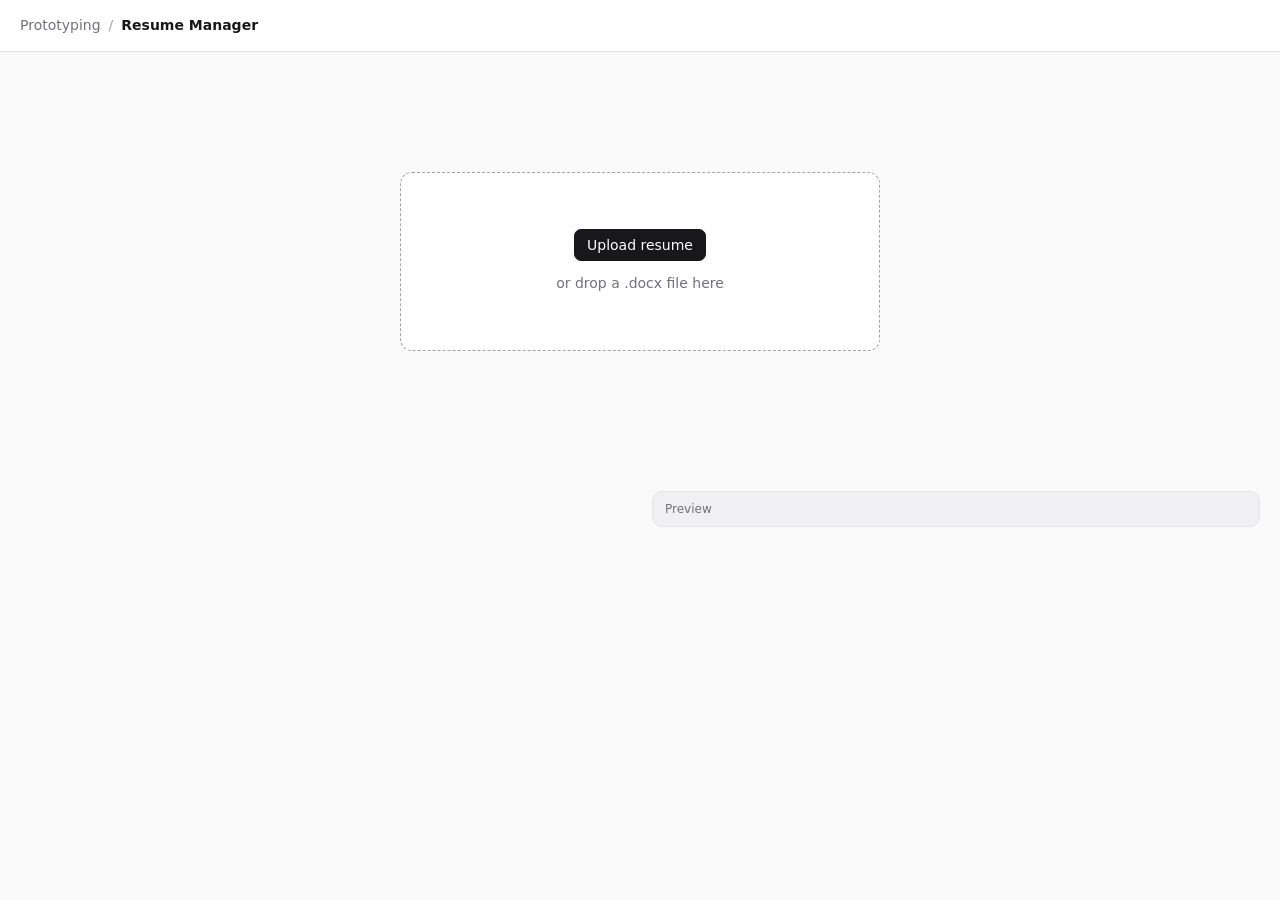
==== commit ed04e4e3: "Resume Manager: drop Replace a file; Save and Save to folder buttons Co-Authored-By: Claude Opus 5.5" ====
--- a/resume/index.html
+++ b/resume/index.html
@@ -192,8 +192,9 @@
     <div class="vline"></div>
     <div class="group-ctl" id="saveControls">
       <label class="namefield"><input id="fname" aria-label="File name"><span>.docx</span></label>
-      <button id="save" class="btn primary">Save to folder…</button>
-      <button id="pickDir" class="btn quiet" hidden>Change folder</button>
+      <button id="save" class="btn primary">Save</button>
+      <button id="saveToFolder" class="btn">Save to folder…</button>
+      </div>
       <button id="download" class="btn">Download</button>
     </div>
   </div>
@@ -641,10 +642,10 @@
 }
 const fileName = () => ($("#fname").value.trim() || "resume").replace(/\.docx$/i, "").replace(/[\\/:*?"<>|]+/g, "_") + ".docx";
 
-// "Save to folder": in Chrome and Edge the page can write straight into a folder the user picks
-// once, replacing a file with the same name. Elsewhere it falls back to a normal download.
-const canSaveToFolder = "showDirectoryPicker" in window;
-let saveDir = null;
+// Save: the first save of a file name opens the system save window (starting in Downloads).
+// The chosen file is remembered, so later saves write straight over it. Chrome and Edge only;
+// other browsers can't write to files, so they use Download.
+const canSave = "showSaveFilePicker" in window;
 const idb = (mode, fn) => new Promise((resolve, reject) => {
   const open = indexedDB.open("bullet-swap", 1);
   open.onupgradeneeded = () => open.result.createObjectStore("kv");
@@ -655,31 +656,46 @@
     req.onerror = () => reject(req.error);
   };
 });
-function showSaveDir() {
-  if (!canSaveToFolder) {
-    $("#save").textContent = "Save (replace)";
-    $("#save").title = "Needs Chrome or Edge";
+const fileKey = (name) => "file:" + name.toLowerCase();
+const DOCX_PICK = [{ description: "Word document", accept: { [DOCX_TYPE]: [".docx"] } }];
+async function remember(fh) {
+  $("#fname").value = fh.name.replace(/\.docx$/i, "");
+  try { await idb("readwrite", (st) => st.put(fh, fileKey(fh.name))); } catch {}
+}
+// "Save to folder…": the system save window, where any folder (Downloads included) can be picked.
+async function pickFile() {
+  let fh;
+  try {
+    fh = await window.showSaveFilePicker({ id: "resume", startIn: "downloads", suggestedName: fileName(), types: DOCX_PICK });
+  } catch (e) {
+    if (e.name !== "AbortError") $("#status").textContent = "Couldn't save there";
+    return null;
+  }
+  await remember(fh);
+  return fh;
+}
+async function writeTo(fh) {
+  $("#status").textContent = "Saving…";
+  const blob = await buildDocx();
+  let w;
+  try { w = await fh.createWritable(); }
+  catch (e) {
+    if (e.name !== "NotFoundError") throw e;
+    $("#status").textContent = `${fh.name} was moved or deleted`;
+    const again = await pickFile();
+    if (again) await writeTo(again);
     return;
   }
-  $("#save").textContent = saveDir ? `Save to “${saveDir.name}”` : "Save to folder…";
-  $("#pickDir").hidden = !saveDir;
-}
-async function pickFolder() {
-  try {
-    saveDir = await window.showDirectoryPicker({ id: "bullet-swap", mode: "readwrite", startIn: "downloads" });
-  } catch (e) {
-    if (e.name !== "AbortError") $("#status").textContent = "Couldn't use that folder";
-    return false;
-  }
-  try { await idb("readwrite", (st) => st.put(saveDir, "saveDir")); } catch {}
-  showSaveDir();
-  return true;
-}
-if (canSaveToFolder) idb("readonly", (st) => st.get("saveDir")).then((h) => { if (h) saveDir = h; showSaveDir(); }).catch(() => showSaveDir());
-else showSaveDir();
-$("#pickDir").onclick = pickFolder;
-
-// Ask before replacing something. Resolves true to go ahead. "Don't ask again" is remembered per kind.
+  await w.write(blob);
+  await w.close();
+  $("#status").textContent = `Saved ${fh.name}`;
+}
+if (!canSave) {
+  $("#saveToFolder").hidden = true;
+  $("#save").title = "Needs Chrome or Edge";
+}
+
+// Ask before replacing or deleting something. Resolves true to go ahead. "Don't ask again" is remembered per kind.
 function confirmReplace(kind, title, bodyHtml, okLabel = "Replace") {
   if (store.get("noWarn:" + kind, false)) return Promise.resolve(true);
   const dlg = $("#confirm");
@@ -699,33 +715,29 @@
 }
 const esc = (t) => String(t).replace(/[&<>"]/g, (c) => ({ "&": "&amp;", "<": "&lt;", ">": "&gt;", '"': "&quot;" })[c]);
 
-$("#save").onclick = async () => {
-  // Only Chrome and Edge let a web page write over a file. Elsewhere, point to Download.
-  if (!canSaveToFolder) { $("#status").textContent = "Saving over a file needs Chrome or Edge. Use Download here."; return; }
-  if (!saveDir && !(await pickFolder())) return;
-  const name = fileName();
+async function saveWith(getHandle) {
   try {
-    // A remembered folder needs the user's OK again after the browser restarts.
-    if ((await saveDir.queryPermission({ mode: "readwrite" })) !== "granted" &&
-        (await saveDir.requestPermission({ mode: "readwrite" })) !== "granted") {
-      $("#status").textContent = "No access to that folder";
-      return;
-    }
-    let exists = true;
-    try { await saveDir.getFileHandle(name); } catch { exists = false; }
-    if (exists && !(await confirmReplace("file", "Replace existing file?",
-      `“${esc(name)}” already exists in ${esc(saveDir.name)}.`))) return;
-    $("#status").textContent = "Saving…";
-    const blob = await buildDocx();
-    const fh = await saveDir.getFileHandle(name, { create: true });
-    const w = await fh.createWritable();
-    await w.write(blob);
-    await w.close();
-    $("#status").textContent = `Saved ${name}`;
+    const fh = await getHandle();
+    if (fh) await writeTo(fh);
   } catch (e) {
     console.error(e);
     $("#status").textContent = "Save failed: " + e.message;
   }
+}
+$("#saveToFolder").onclick = () => saveWith(pickFile);
+// Main button: save again to the file last used for this name; first time, choose where.
+$("#save").onclick = async () => {
+  if (!canSave) { $("#status").textContent = "Saving over a file needs Chrome or Edge. Use Download here."; return; }
+  let fh = null;
+  try { fh = await idb("readonly", (st) => st.get(fileKey(fileName()))); } catch {}
+  if (!fh) { await saveWith(pickFile); return; }
+  await saveWith(async () => {
+    const ok = (await fh.queryPermission({ mode: "readwrite" })) === "granted" ||
+               (await fh.requestPermission({ mode: "readwrite" })) === "granted";
+    if (!ok) return pickFile();
+    if (!(await confirmReplace("file", "Replace file?", `This saves over “${esc(fh.name)}”.`))) return null;
+    return fh;
+  }).catch(() => {});
 };
 
 $("#download").onclick = async () => {
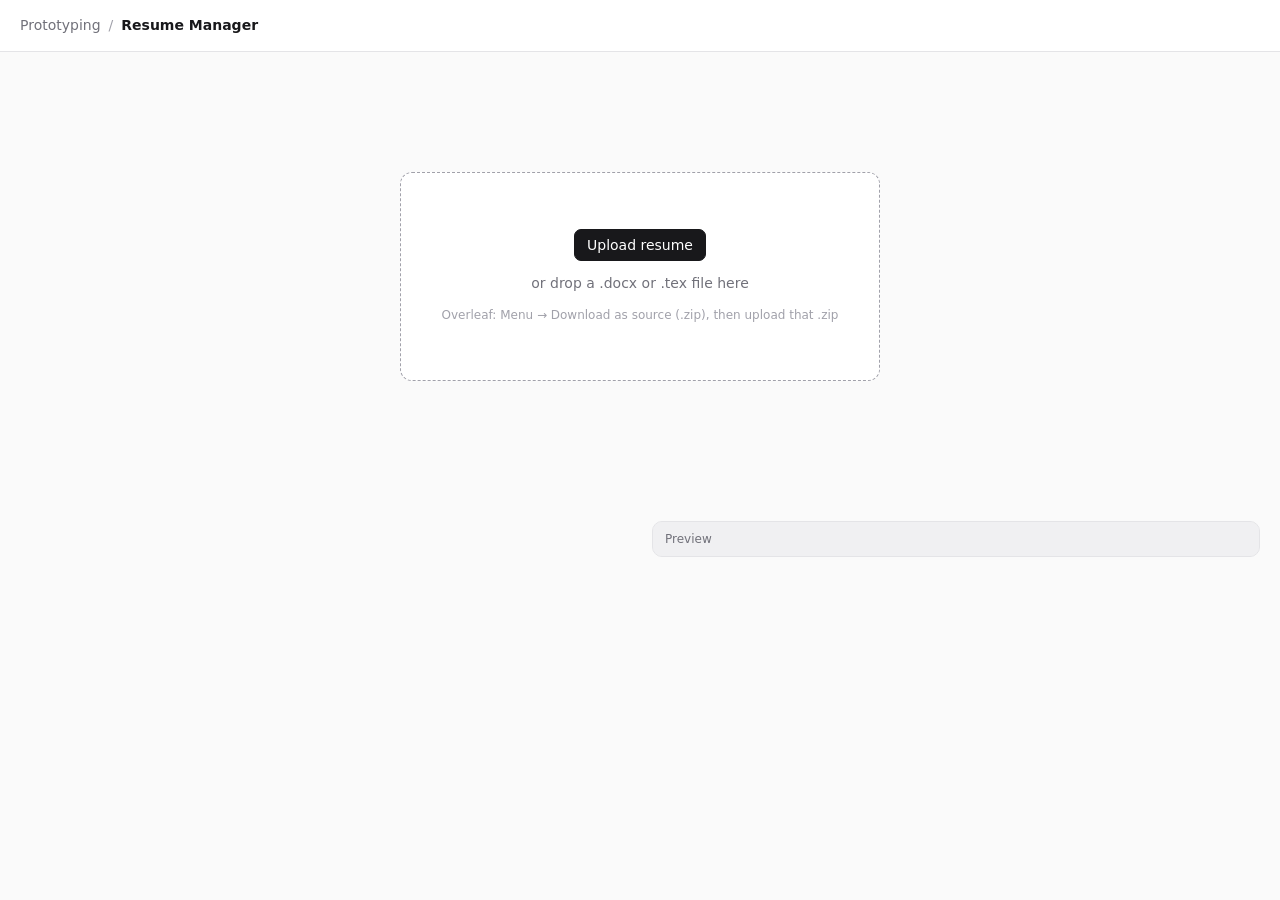
==== commit 812fe9ab: "Resume Manager: upload Overleaf .tex/.zip, compiled PDF preview and download Co-Authored-By: Claude " ====
--- a/resume/index.html
+++ b/resume/index.html
@@ -61,6 +61,7 @@
   .drop { display: flex; flex-direction: column; align-items: center; gap: 12px; padding: 56px 24px; border: 1px dashed var(--faint);
     border-radius: 12px; background: var(--panel); text-align: center; color: var(--muted); }
   .drop.over { border-color: var(--ink); background: var(--hover); }
+  .drop .hint { font-size: 12px; color: var(--faint); }
 
   /* Sub bar: tabs + actions */
   .subbar { display: flex; flex-wrap: wrap; align-items: center; gap: 8px; padding: 10px 20px; border-bottom: 1px solid var(--line); background: var(--bg); }
@@ -117,6 +118,9 @@
   #previewPane .docx-wrapper > section.docx { box-shadow: 0 1px 6px rgba(0,0,0,.12); margin-bottom: 12px; }
   #previewStage { position: relative; }
   #previewNext { position: absolute; inset: 0; visibility: hidden; }
+  #previewOut { position: relative; }
+  #previewOut iframe.pdf { display: block; width: 100%; height: calc(100vh - 140px); min-height: 560px; border: 0; background: #fff; }
+  #previewOut iframe.pdf.loading { position: absolute; inset: 0; visibility: hidden; }
 
   /* Bullet list under each experience */
   .bank { margin-top: 8px; padding: 12px; border-radius: 10px; background: var(--hover); }
@@ -163,9 +167,26 @@
     .len { display: none; }
   }
 </style>
+<style id="printPage"></style>
+<style media="print" id="printCss">
+  /* Print only the preview page(s), at the resume's own page size, with nothing around them. */
+  html, body { margin: 0 !important; background: #fff !important; }
+  .top, .upload, .subbar, #sections, #previewHead, #previewNext, #picker, #status, dialog { display: none !important; }
+  #app, #viewResume { display: block !important; padding: 0 !important; margin: 0 !important; max-width: none !important; }
+  #previewPane { position: static !important; max-height: none !important; overflow: visible !important;
+    border: 0 !important; border-radius: 0 !important; background: none !important; }
+  #previewOut { zoom: 1 !important; }
+  #previewPane .docx-wrapper { display: block !important; padding: 0 !important; background: none !important; }
+  /* No bottom padding: if text runs into the bottom margin (Word allows that), the empty padding
+     would otherwise spill onto a blank extra page. min-height still fills the page. */
+  #previewPane .docx-wrapper > section.docx { box-shadow: none !important; margin: 0 !important; padding-bottom: 0 !important; break-after: page; }
+  #previewPane .docx-wrapper > section.docx:last-child { break-after: auto; }
+  * { -webkit-print-color-adjust: exact; print-color-adjust: exact; }
+</style>
 <script src="vendor/jszip.min.js"></script>
 <script src="vendor/docx-preview.min.js"></script>
 <script src="docx.js"></script>
+<script src="tex.js"></script>
 </head>
 <body>
 <header class="top">
@@ -173,12 +194,13 @@
   <div class="spacer"></div>
   <div class="file" id="fileInfo" hidden><span class="name" id="docName"></span><label class="btn quiet" for="file">Change</label></div>
 </header>
-<input type="file" id="file" accept=".docx" hidden>
+<input type="file" id="file" accept=".docx,.tex,.zip" hidden>
 
 <div class="upload" id="intro">
   <label class="drop" id="drop" for="file">
     <span class="btn primary">Upload resume</span>
-    <span>or drop a .docx file here</span>
+    <span>or drop a .docx or .tex file here</span>
+    <span class="hint">Overleaf: Menu → Download as source (.zip), then upload that .zip</span>
   </label>
 </div>
 
@@ -191,18 +213,19 @@
     </div>
     <div class="vline"></div>
     <div class="group-ctl" id="saveControls">
-      <label class="namefield"><input id="fname" aria-label="File name"><span>.docx</span></label>
+      <label class="namefield"><input id="fname" aria-label="File name"><span id="fext">.docx</span></label>
       <button id="save" class="btn primary">Save</button>
       <button id="saveToFolder" class="btn">Save to folder…</button>
       </div>
       <button id="download" class="btn">Download</button>
+      <button id="pdf" class="btn" title="Opens the print window. Choose “Save as PDF”.">Save as PDF</button>
     </div>
   </div>
 
   <div class="resume" id="viewResume">
     <div id="sections"></div>
     <div id="previewPane">
-      <div id="previewHead"><span>Preview</span><span id="previewStatus"></span></div>
+      <div id="previewHead"><span id="previewLabel">Preview</span><span id="previewStatus"></span></div>
       <div id="previewStage"><div id="previewOut"></div><div id="previewNext"></div></div>
     </div>
   </div>
@@ -299,19 +322,29 @@
 }).observe($("#status"), { childList: true, characterData: true, subtree: true });
 
 async function openFile(f) {
-  if (!/\.docx$/i.test(f.name)) { $("#status").textContent = "That isn't a .docx file"; return; }
+  const ext = ((f.name.match(/\.(docx|tex|zip)$/i) || [])[1] || "").toLowerCase();
+  if (!ext) { $("#status").textContent = "Upload a .docx, a .tex, or an Overleaf source .zip"; return; }
   $("#status").textContent = "Reading…";
-  let buffer, parsed;
+  let next;
   try {
-    buffer = await f.arrayBuffer();
-    parsed = await BulletDocx.parse(buffer);
+    if (ext === "docx") {
+      const buffer = await f.arrayBuffer();
+      const parsed = await BulletDocx.parse(buffer);
+      next = { kind: "docx", name: f.name, buffer, groups: parsed.groups, hyphenate: await autoHyphenation(buffer) };
+    } else {
+      next = { kind: "tex", name: f.name, ...(await readTex(f, ext)) };
+      next.groups = BulletTex.parse(next.tex).groups;
+    }
   } catch (e) {
     console.error(e);
-    $("#status").textContent = "Couldn't read that file";
+    $("#status").textContent = e.userMessage || "Couldn't read that file";
     return;
   }
-  doc = { name: f.name, buffer, groups: parsed.groups };
+  if (!next.groups.length) { $("#status").textContent = "Couldn't find any bullet points in that file"; return; }
+  doc = next;
   lastPlan = "";
+  texCache = null;
+  setMode();
   // Each section's bullets are kept in the browser by section name, so they survive re-uploads.
   // Any bullet in the file that's missing from the saved list is added back.
   state = doc.groups.map((g) => {
@@ -326,7 +359,7 @@
   });
   const total = doc.groups.reduce((n, g) => n + g.bullets.length, 0);
   $("#status").textContent = `${total} bullets in ${doc.groups.length} ${doc.groups.length === 1 ? "section" : "sections"}`;
-  $("#fname").value = f.name.replace(/\.docx$/i, "");
+  $("#fname").value = f.name.replace(/\.(docx|tex|zip)$/i, "");
   $("#docName").textContent = f.name;
   $("#docName").title = f.name;
   $("#intro").hidden = true;
@@ -335,6 +368,105 @@
   openBanks.clear();
   refreshVersions();
   renderResume();
+}
+// ---------- LaTeX (Overleaf) ----------
+// A .tex file, or Overleaf's "Download as source" .zip: the main .tex plus any class files and images.
+async function readTex(f, ext) {
+  if (ext === "tex") {
+    const tex = await f.text();
+    return { tex, zip: null, mainPath: f.name, extra: [], compiler: pickCompiler(tex) };
+  }
+  const zip = await JSZip.loadAsync(await f.arrayBuffer());
+  const files = Object.values(zip.files).filter((z) => !z.dir && !/(^|\/)(__MACOSX|\.)/.test(z.name));
+  const texFiles = files.filter((z) => /\.tex$/i.test(z.name));
+  let main = null, mainTex = "";
+  // The main file is the one with \documentclass; prefer main.tex / resume.tex if there are several.
+  const ranked = [...texFiles].sort((a, b) => (/(^|\/)(main|resume|cv)\.tex$/i.test(b.name) ? 1 : 0) - (/(^|\/)(main|resume|cv)\.tex$/i.test(a.name) ? 1 : 0));
+  for (const z of ranked) {
+    const t = await z.async("string");
+    if (/\\documentclass/.test(t) && /\\begin\{document\}/.test(t)) { main = z; mainTex = t; break; }
+  }
+  if (!main) throw Object.assign(new Error("no main .tex"), { userMessage: "Couldn't find the main .tex file in that .zip" });
+  const dir = main.name.includes("/") ? main.name.slice(0, main.name.lastIndexOf("/") + 1) : "";
+  const extra = [];
+  let allText = mainTex;
+  for (const z of files) {
+    if (z === main || !z.name.startsWith(dir)) continue;
+    if (/\.(cls|sty|tex)$/i.test(z.name)) allText += await z.async("string");
+    extra.push({ path: z.name.slice(dir.length), file: await z.async("base64") });
+  }
+  return { tex: mainTex, zip, mainPath: main.name, extra, compiler: pickCompiler(allText) };
+}
+// Overleaf picks the compiler in project settings, which isn't in the .zip; guess from the source.
+function pickCompiler(src) {
+  const m = src.match(/%\s*!TEX\s+(?:TS-)?program\s*=\s*(\w+)/i);
+  if (m && /^(pdflatex|xelatex|lualatex)$/i.test(m[1])) return m[1].toLowerCase();
+  if (/\\usepackage\s*(\[[^\]]*\])?\s*\{[^}]*\bfontspec\b|\\RequirePackage\s*(\[[^\]]*\])?\s*\{[^}]*\bfontspec\b|\\setmainfont|\\documentclass\s*(\[[^\]]*\])?\s*\{awesome-cv\}/.test(src)) return "xelatex";
+  return "pdflatex";
+}
+const buildTex = () => BulletTex.rebuild(doc.tex, buildPlan());
+
+// Compiled on LaTeX-on-HTTP (latex.ytotech.com): the .tex and its files are sent there, a PDF comes back.
+const LATEX_API = "https://latex.ytotech.com/builds/sync";
+let texCache = null;   // { src, pdf: Promise<Blob> } for the latest source
+function pdfFor(src) {
+  if (texCache && texCache.src === src) return texCache.pdf;
+  const entry = { src, pdf: compileTex(src) };
+  entry.pdf.catch(() => { if (texCache === entry) texCache = null; });
+  texCache = entry;
+  return entry.pdf;
+}
+async function compileTex(src) {
+  let r;
+  try {
+    r = await fetch(LATEX_API, {
+      method: "POST",
+      headers: { "Content-Type": "application/json" },
+      body: JSON.stringify({ compiler: doc.compiler, resources: [{ main: true, content: src }, ...doc.extra] }),
+    });
+  } catch {
+    throw new Error("couldn't reach the LaTeX service");
+  }
+  if (r.ok && /pdf/i.test(r.headers.get("content-type") || "")) return await r.blob();
+  let detail = "";
+  try {
+    const body = await r.text();
+    detail = (body.match(/! ([^\\"\n]{3,140})/) || [])[1] || (body.match(/"(?:error|message)"\s*:\s*"([^"]{3,140})"/) || [])[1] || "";
+  } catch {}
+  throw new Error(detail ? `LaTeX error: ${detail}` : `the LaTeX service returned ${r.status}`);
+}
+let pdfUrl = null;
+function showPdf(blob) {
+  const out = $("#previewOut");
+  const url = URL.createObjectURL(blob);
+  const frame = h("iframe", { class: "pdf loading", title: "Resume preview", src: url + "#toolbar=0&navpanes=0&view=FitH" });
+  frame.onload = () => {
+    out.querySelectorAll("iframe.pdf").forEach((f) => { if (f !== frame) f.remove(); });
+    frame.classList.remove("loading");
+    if (pdfUrl) URL.revokeObjectURL(pdfUrl);
+    pdfUrl = url;
+  };
+  if (!out.querySelector("iframe.pdf")) out.replaceChildren();   // clear a Word preview from before
+  out.append(frame);
+}
+// Buttons and labels that differ between Word and LaTeX files.
+function setMode() {
+  const tex = doc.kind === "tex";
+  $("#fext").textContent = tex ? ".pdf" : ".docx";
+  $("#pdf").textContent = tex ? (doc.zip ? "Download .zip" : "Download .tex") : "Save as PDF";
+  $("#pdf").title = tex ? "The edited LaTeX source, to open in Overleaf" : "Opens the print window. Choose “Save as PDF”.";
+  $("#download").title = tex ? "Download the PDF" : "";
+  $("#previewLabel").textContent = tex ? "Preview · compiled on latex.ytotech.com" : "Preview";
+  $("#previewOut").replaceChildren();
+  $("#previewOut").style.zoom = 1;
+}
+
+// Word only splits words with hyphens when the file turns on automatic hyphenation.
+async function autoHyphenation(buffer) {
+  try {
+    const xml = await (await JSZip.loadAsync(buffer)).file("word/settings.xml")?.async("string") || "";
+    return /<w:autoHyphenation(?![^>]*w:val="(?:0|false|off)")[\s/>]/.test(xml);
+  } catch { return false; }
 }
 function save(gi) { store.set("bank:" + doc.groups[gi].label, state[gi].bank); }
 
@@ -531,14 +663,23 @@
 let previewTimer = null, previewSeq = 0, lastPlan = "";
 function schedulePreview() {
   clearTimeout(previewTimer);
-  previewTimer = setTimeout(updatePreview, 250);
+  // LaTeX compiles on a server, so wait for a pause in typing before sending.
+  previewTimer = setTimeout(updatePreview, doc.kind === "tex" ? 900 : 250);
 }
 async function updatePreview() {
   const planJson = JSON.stringify(buildPlan());
   if (planJson === lastPlan) return;   // e.g. a bank edit that didn't change any slot
   const seq = ++previewSeq;
-  $("#previewStatus").textContent = "Updating…";
+  $("#previewStatus").textContent = doc.kind === "tex" ? "Compiling…" : "Updating…";
   try {
+    if (doc.kind === "tex") {
+      const pdf = await pdfFor(buildTex());
+      if (seq !== previewSeq) return;
+      showPdf(pdf);
+      lastPlan = planJson;
+      $("#previewStatus").textContent = "";
+      return;
+    }
     const blob = await buildDocx();
     if (seq !== previewSeq) return;     // a newer change is already on its way
     // Render off-screen first, then swap, so the pane doesn't flash blank.
@@ -551,6 +692,8 @@
     if (seq !== previewSeq) return;
     applyDefaultParagraphStyle(next);
     fixLineHeights(next);
+    // docx-preview hyphenates everything; match the file's own setting instead.
+    next.querySelectorAll("section.docx").forEach((sec) => { sec.style.hyphens = doc.hyphenate ? "auto" : "manual"; });
     // docx-preview lays out tab stops ~500ms after rendering by measuring the page,
     // so let that finish here, at full size, before the page is moved into the scaled pane.
     await new Promise((res) => setTimeout(res, 650));
@@ -640,7 +783,20 @@
 async function buildDocx() {
   return new Blob([await BulletDocx.rebuild(doc.buffer, buildPlan())], { type: DOCX_TYPE });
 }
-const fileName = () => ($("#fname").value.trim() || "resume").replace(/\.docx$/i, "").replace(/[\\/:*?"<>|]+/g, "_") + ".docx";
+// What Save, Save to folder and Download write: the .docx for Word files, the compiled PDF for LaTeX.
+const outExt = () => (doc && doc.kind === "tex" ? ".pdf" : ".docx");
+const baseName = () => ($("#fname").value.trim() || "resume").replace(/\.(docx|pdf|tex|zip)$/i, "").replace(/[\\/:*?"<>|]+/g, "_");
+const fileName = () => baseName() + outExt();
+async function buildOutput() {
+  return doc.kind === "tex" ? await pdfFor(buildTex()) : await buildDocx();
+}
+function downloadBlob(blob, name) {
+  const a = document.createElement("a");
+  a.href = URL.createObjectURL(blob);
+  a.download = name;
+  a.click();
+  setTimeout(() => URL.revokeObjectURL(a.href), 10000);
+}
 
 // Save: the first save of a file name opens the system save window (starting in Downloads).
 // The chosen file is remembered, so later saves write straight over it. Chrome and Edge only;
@@ -658,15 +814,16 @@
 });
 const fileKey = (name) => "file:" + name.toLowerCase();
 const DOCX_PICK = [{ description: "Word document", accept: { [DOCX_TYPE]: [".docx"] } }];
+const PDF_PICK = [{ description: "PDF", accept: { "application/pdf": [".pdf"] } }];
 async function remember(fh) {
-  $("#fname").value = fh.name.replace(/\.docx$/i, "");
+  $("#fname").value = fh.name.replace(/\.(docx|pdf)$/i, "");
   try { await idb("readwrite", (st) => st.put(fh, fileKey(fh.name))); } catch {}
 }
 // "Save to folder…": the system save window, where any folder (Downloads included) can be picked.
 async function pickFile() {
   let fh;
   try {
-    fh = await window.showSaveFilePicker({ id: "resume", startIn: "downloads", suggestedName: fileName(), types: DOCX_PICK });
+    fh = await window.showSaveFilePicker({ id: "resume", startIn: "downloads", suggestedName: fileName(), types: doc.kind === "tex" ? PDF_PICK : DOCX_PICK });
   } catch (e) {
     if (e.name !== "AbortError") $("#status").textContent = "Couldn't save there";
     return null;
@@ -676,7 +833,7 @@
 }
 async function writeTo(fh) {
   $("#status").textContent = "Saving…";
-  const blob = await buildDocx();
+  const blob = await buildOutput();
   let w;
   try { w = await fh.createWritable(); }
   catch (e) {
@@ -740,13 +897,39 @@
   }).catch(() => {});
 };
 
+// Save as PDF: print the preview through the browser's print window ("Save as PDF").
+$("#pdf").onclick = async () => {
+  if (doc.kind === "tex") { downloadSource(); return; }
+  clearTimeout(previewTimer);
+  await updatePreview();   // make sure the preview has the latest edits
+  const page = $("#previewOut section.docx");
+  if (!page) { $("#status").textContent = "Preview isn't ready yet"; return; }
+  // Page size from the resume itself; no margins, so the browser has no room for its own header and footer.
+  $("#printPage").textContent = `@page { size: ${page.style.width || "8.5in"} ${page.style.minHeight || "11in"}; margin: 0; }`;
+  const title = document.title;
+  document.title = fileName().replace(/\.docx$/i, "");   // suggested PDF file name
+  addEventListener("afterprint", () => { document.title = title; }, { once: true });
+  window.print();
+};
+
+// LaTeX files: the edited source, to take back to Overleaf (.zip in, .zip out).
+async function downloadSource() {
+  try {
+    const tex = buildTex();
+    if (!doc.zip) { downloadBlob(new Blob([tex], { type: "text/x-tex" }), baseName() + ".tex"); return; }
+    doc.zip.file(doc.mainPath, tex);
+    downloadBlob(await doc.zip.generateAsync({ type: "blob" }), baseName() + ".zip");
+  } catch (e) {
+    console.error(e);
+    $("#status").textContent = "Export failed: " + e.message;
+  }
+}
+
 $("#download").onclick = async () => {
   try {
-    const a = document.createElement("a");
-    a.href = URL.createObjectURL(await buildDocx());
-    a.download = fileName();
-    a.click();
-    setTimeout(() => URL.revokeObjectURL(a.href), 10000);
+    if (doc.kind === "tex") $("#status").textContent = "Compiling…";
+    downloadBlob(await buildOutput(), fileName());
+    if (doc.kind === "tex") $("#status").textContent = "";
   } catch (e) {
     console.error(e);
     $("#status").textContent = "Export failed: " + e.message;
